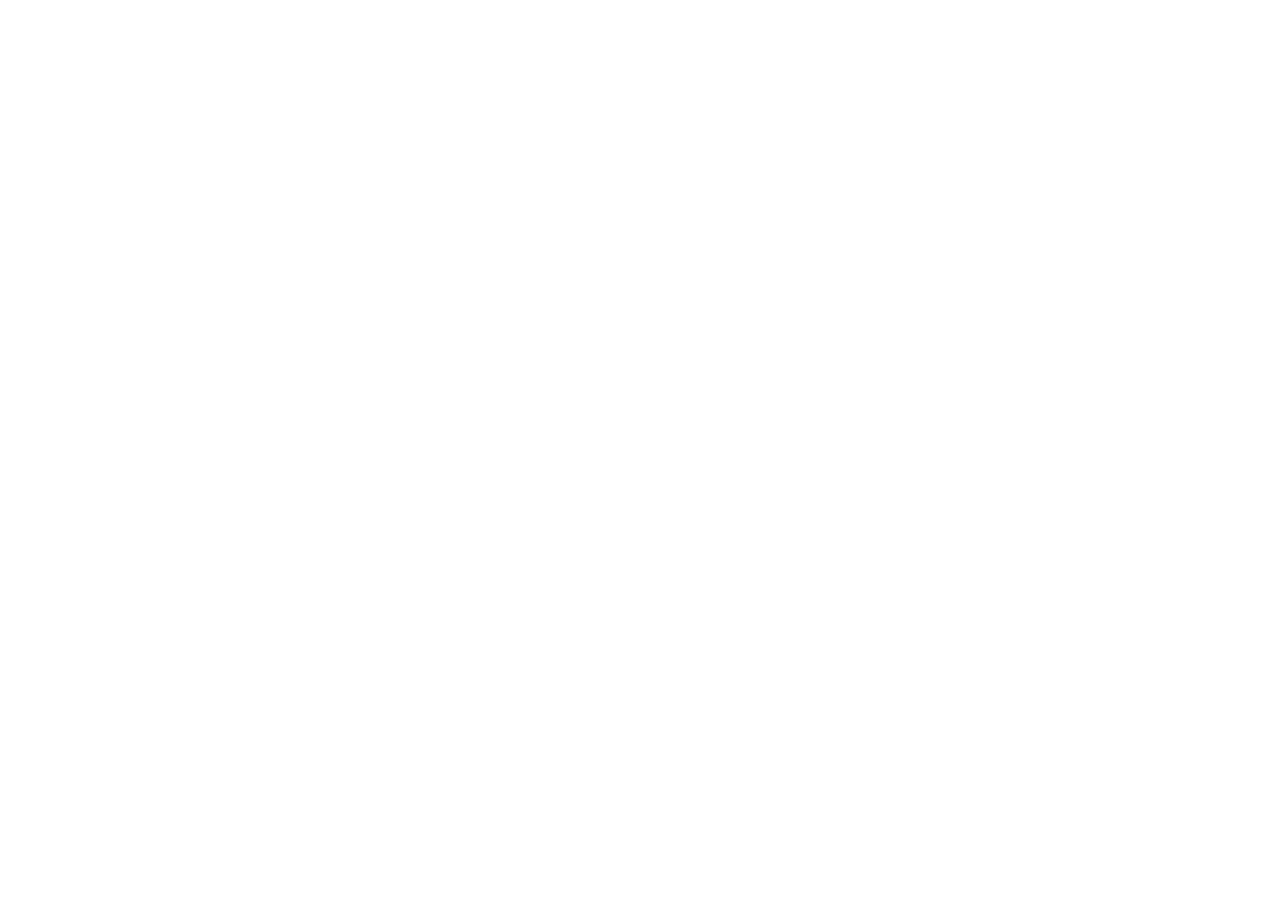
==== index.html @ c79ff620 "Initial commit" ====
<!DOCTYPE html>
<html lang="en"> <!--UPDATE-->

<head>
    <meta charset="UTF-8">
    <meta name="viewport" content="width=device-width, initial-scale=1.0">
    <meta name="description" content="-"> <!--UPDATE-->
    <meta name="keywords" content="-"> <!--UPDATE-->

    <title>Document</title> <!--UPDATE-->

    <link rel="icon" type="image/x-icon" href="./assets/img/"> <!-- UPDATE-->
    <link rel="stylesheet" href="./assets/css/style.css">
    <script src="./assets/javascript/app.js" defer></script>
</head>

<body>
    <header>

    </header>

    <main>


    </main>

    <footer>

    </footer>

</body>

</html>
---- assets/css/style.css ----
/* --- IMPORTS --- */



/* --- VARIABLES --- */
:root {

    /* COLORS */
    --primaryColor: gray;
    --secondaryColor: lightGray;
    --accentColor: lightSlateGray;
    --interactableColor: darkSlateGrey;
    --hoverButtonColor: dimGray;
    --disableButtonColor: silver;
    --backgroundColor: whiteSmoke;
    --baseTextDarkColor: black;


    /* TEXT  */
    --titleSizeMobile: 2.5rem;
    --baseTextSizeMobile: .9rem;

    /* SPACING */
    --smallSpacing: 10px;
    --standardSpacing: 16px;
    --mediumSpacing: 24px;
    --largeSpacing: 35px;
    --xLargeSpacing: 50px;

    /* DETAILS */
    --borderRadius: 3px;
    --round: 50%;
    --shadow: 3px 3px 8px gray;
}

/* --- UTILLITIES --- */
*,
*::after,
*::before {
    box-sizing: border-box;
}

.fullWidth {
    grid-column: 1/-1;
}

/* --- GENERALS --- */

body {
    margin: 0;
}

main {
    display: grid;
    grid-template-columns: var(--standardSpacing) repeat(4, 1fr) var(--standardSpacing);
}

section {
    grid-column: 2/-2;
}

article {}

a {}

i {}

/* --- TEXT --- */
h1,
h2,
h3,
h4,
h5,
h6,
p {
    grid-column: 2 / -2;
}

h1 {
    font-size: 1.8rem;
    text-transform: uppercase;
    margin: var(--mediumSpacing) 0;
    text-align: center;
    color: var(--primaryColor);
}

h2 {
    font-size: 1.5rem;
    color: var(--accentColor);
    font-style: italic;
    margin: 0px;
    color: var(--primaryColor);
}

h3 {
    font-size: 1rem;
    margin: 0px;
    color: var(--secondaryColor);
}

p {
    margin: 0 0 var(--smallSpacing) 0;
    color: var(--baseTextDarkColor);
}

/* --- BUTTONS --- */
button {
    cursor: pointer;
}

a .btn {
    background: var(--interactableColor);
    padding: var(--standardSpacing) var(--mediumSpacing);
    text-decoration: none;
    text-transform: uppercase;
}

a .btn:hover {
    background: var(--hoverButtonColor);
    transform: scale(1.1);
}
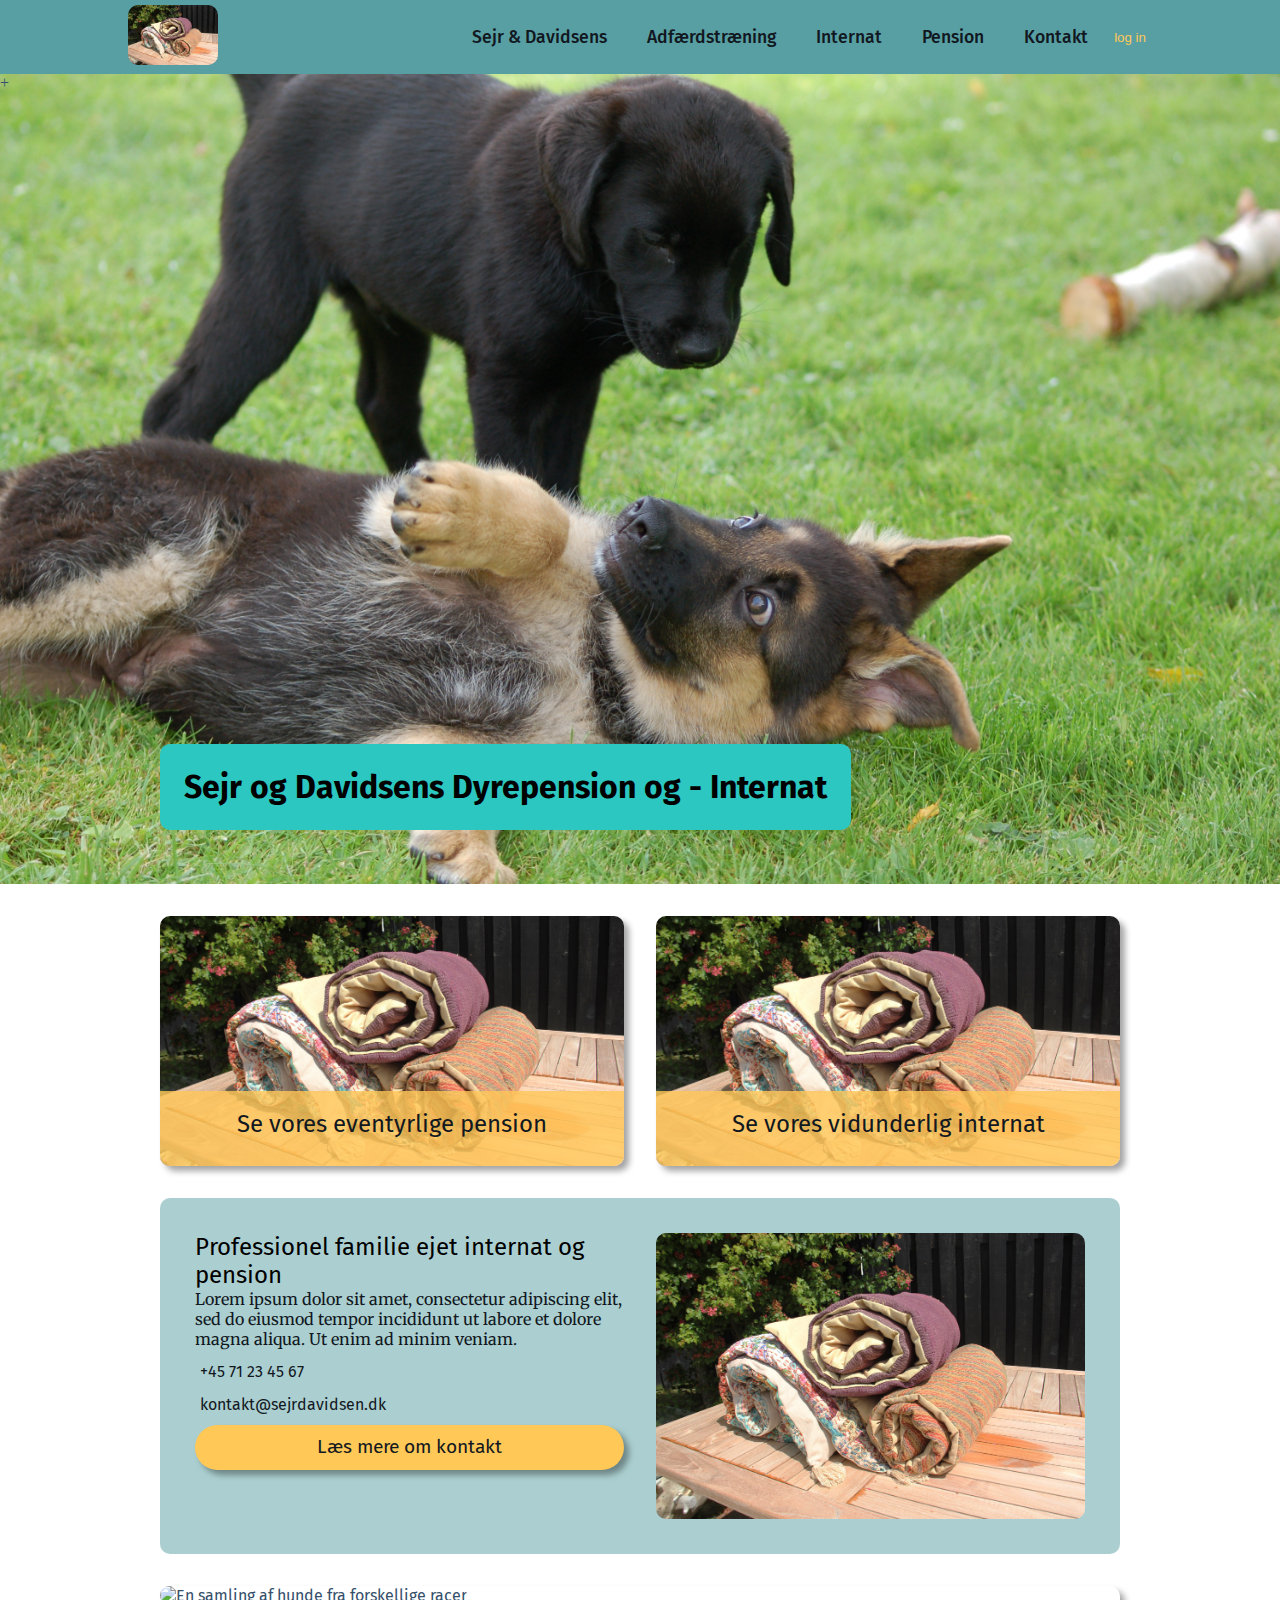
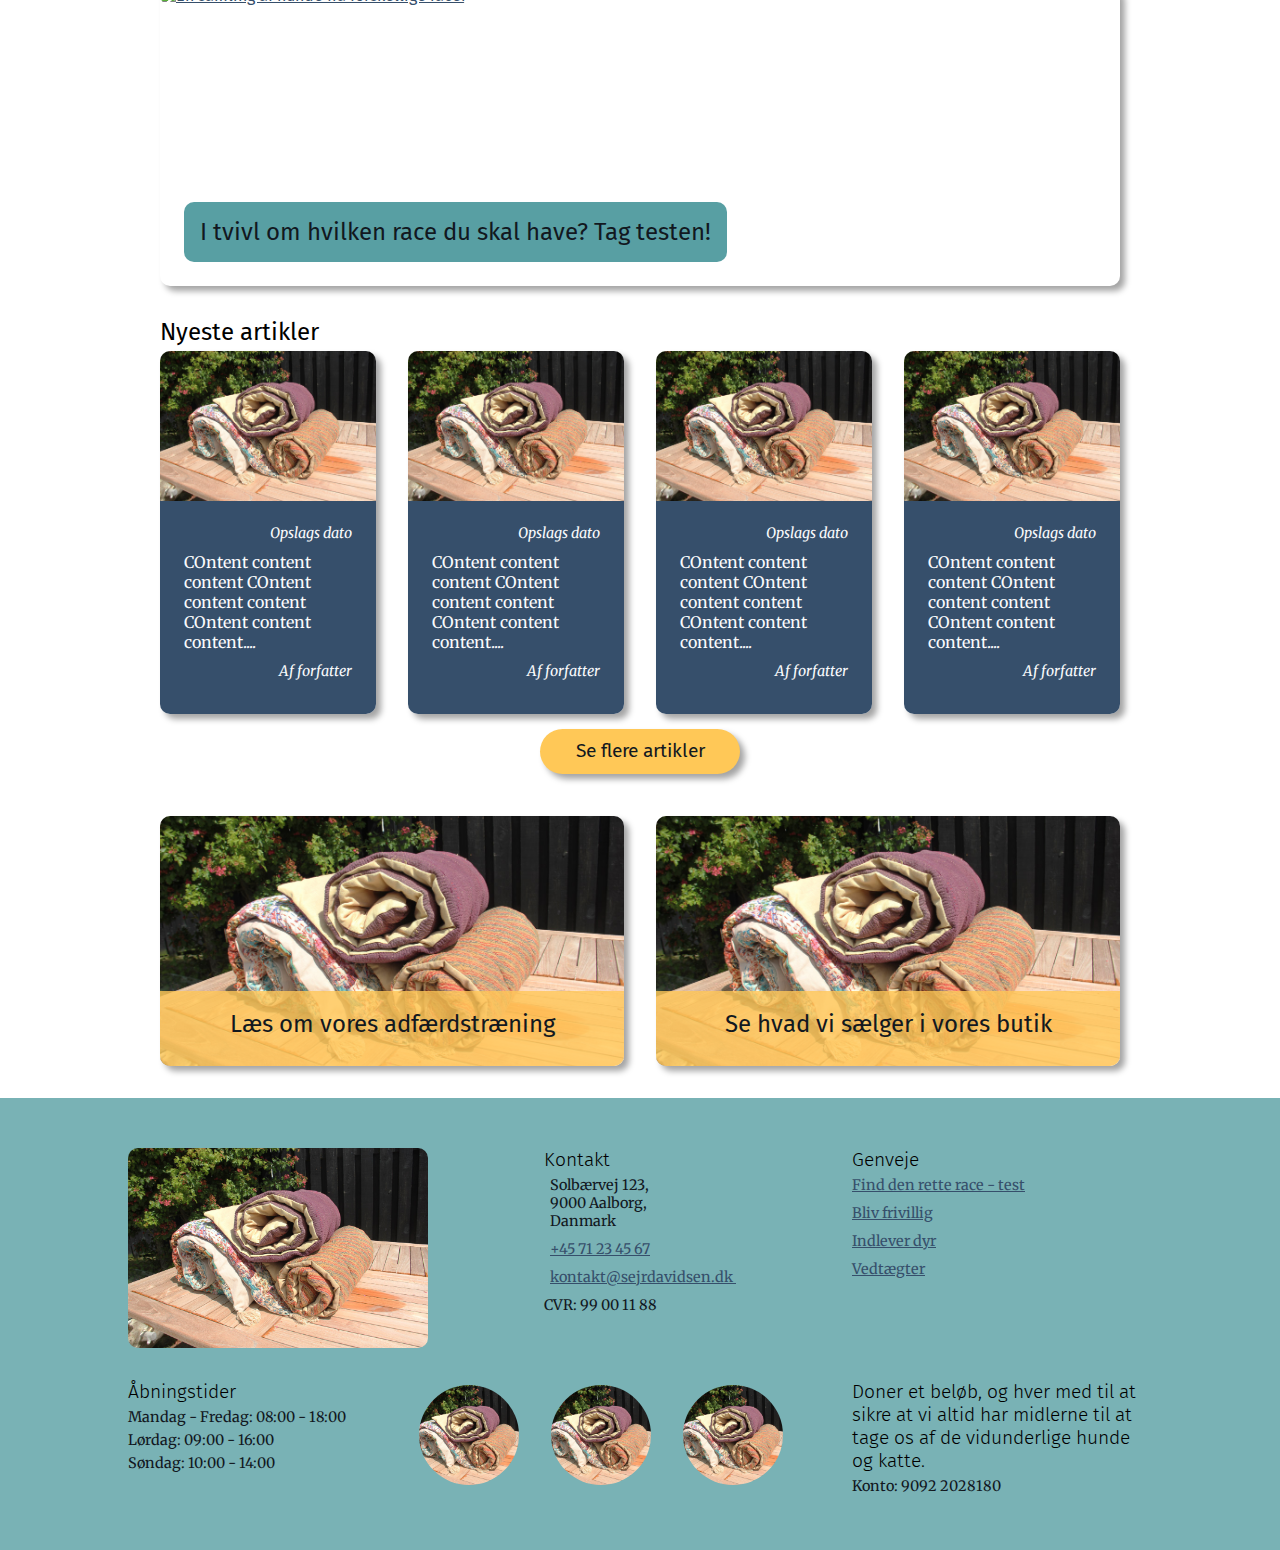
==== commit 6043ee1c: "Opsat design til index og tilpasse enkelte komponenter" ====
--- a/index.html
+++ b/index.html
@@ -11,21 +11,188 @@
 
     <link rel="icon" type="image/x-icon" href="./assets/img/"> <!-- UPDATE-->
     <link rel="stylesheet" href="./assets/css/style.css">
+    <link rel="stylesheet" href="https://cdnjs.cloudflare.com/ajax/libs/font-awesome/6.6.0/css/all.min.css"
+        integrity="sha512-Kc323vGBEqzTmouAECnVceyQqyqdsSiqLQISBL29aUW4U/M7pSPA/gEUZQqv1cwx4OnYxTxve5UMg5GT6L4JJg=="
+        crossorigin="anonymous" referrerpolicy="no-referrer" />
     <script src="./assets/javascript/app.js" defer></script>
 </head>
 
 <body>
     <header>
-
+        <a href="./index.html"><img src="./assets/img/placeholder.jpg" alt="" class="logo"></a>
+        <!-- HUSK UPDATE ALT TEKST!-->
+        <nav>
+
+            <div class="dropdown"><a href="#" class="dropdownBtn">Sejr & Davidsens <i
+                        class="fa fa-caret-down "></i></a><!-- HUSK UPDATE LINK!-->
+                <div class="dropdown-content">
+                    <a href="#">Om Os</a> <!-- HUSK UPDATE LINK!-->
+                    <a href="#">Artikler</a> <!-- HUSK UPDATE LINK!-->
+                    <a href="#">Fysisk Butik</a> <!-- HUSK UPDATE LINK!-->
+
+                </div>
+            </div>
+            <a href="#">Adfærdstræning</a>
+            <a href="#">Internat</a>
+            <a href="#">Pension</a>
+            <a href="#">Kontakt</a>
+            <button>log in</button>
+        </nav>
     </header>
 
     <main>
-
-
+        <section class="hero fullWidth">
+            <h1>Sejr og Davidsens Dyrepension og - Internat</h1>
+            <div class="scrollIndicator">+</div>
+        </section>
+        <section>
+            <a href="#" class="focusEntryPoint "><!-- HUSK UPDATE LINK!-->
+
+                <img src="./assets/img/placeholder.jpg" alt=""> <!-- HUSK UPDATE ALT TEKST!-->
+                <div>
+                    <p> Se vores eventyrlige pension</p>
+                </div>
+            </a>
+            <a href="#" class="focusEntryPoint"><!-- HUSK UPDATE LINK!-->
+
+                <img src="./assets/img/placeholder.jpg" alt=""> <!-- HUSK UPDATE ALT TEKST!-->
+                <div>
+                    <p>Se vores vidunderlig internat</p>
+                </div>
+            </a>
+        </section>
+
+        <section class="indexIntro">
+            <div class="halfWidth">
+                <h2>Professionel familie ejet internat og pension</h2>
+                <p>Lorem ipsum dolor sit amet, consectetur adipiscing elit, sed do eiusmod tempor incididunt ut labore
+                    et dolore magna aliqua. Ut enim ad minim veniam.</p>
+                <div> <i class="fa-solid fa-phone"></i><a href="tel:"> +45 71 23 45 67</a></div>
+                <div><i class="fa-solid fa-at"></i><a href="mailto:">kontakt@sejrdavidsen.dk </a></div>
+                <a href="#" class="btn">Læs mere om kontakt</a><!-- HUSK UPDATE LINK!-->
+
+            </div>
+            <img src="./assets/img/placeholder.jpg" alt="" class="halfWidth"><!-- HUSK UPDATE ALT TEKST!-->
+        </section>
+
+        <section>
+            <a href="#" class="testFEP "><!-- HUSK UPDATE LINK!-->
+
+                <img src="./assets/img/test-dogs.jpg" alt="En samling af hunde fra forskellige racer">
+                <!-- HUSK UPDATE ALT TEKST!-->
+                <div>
+                    <h2>I tvivl om hvilken race du skal have? Tag testen!</h2>
+                </div>
+            </a>
+        </section>
+
+        <section class="articles">
+            <h2>Nyeste artikler</h2>
+            <div class="articleContainer">
+                <a href="#" class="articleCard "><!-- HUSK UPDATE LINK!-->
+
+                    <img src="./assets/img/placeholder.jpg" alt=""> <!-- HUSK UPDATE ALT TEKST!-->
+                    <div>
+                        <p class="date">Opslags dato</p>
+                        <p class="content">COntent content content COntent content content COntent content content....
+                        </p>
+                        <p class="author">Af forfatter</p>
+                    </div>
+                </a>
+                <a href="#" class="articleCard "><!-- HUSK UPDATE LINK!-->
+
+                    <img src="./assets/img/placeholder.jpg" alt=""> <!-- HUSK UPDATE ALT TEKST!-->
+                    <div>
+                        <p class="date">Opslags dato</p>
+                        <p class="content">COntent content content COntent content content COntent content content....
+                        </p>
+                        <p class="author">Af forfatter</p>
+                    </div>
+                </a>
+                <a href="#" class="articleCard "><!-- HUSK UPDATE LINK!-->
+
+                    <img src="./assets/img/placeholder.jpg" alt=""> <!-- HUSK UPDATE ALT TEKST!-->
+                    <div>
+                        <p class="date">Opslags dato</p>
+                        <p class="content">COntent content content COntent content content COntent content content....
+                        </p>
+                        <p class="author">Af forfatter</p>
+                    </div>
+                </a>
+                <a href="#" class="articleCard "><!-- HUSK UPDATE LINK!-->
+
+                    <img src="./assets/img/placeholder.jpg" alt=""> <!-- HUSK UPDATE ALT TEKST!-->
+                    <div>
+                        <p class="date">Opslags dato</p>
+                        <p class="content">COntent content content COntent content content COntent content content....
+                        </p>
+                        <p class="author">Af forfatter</p>
+                    </div>
+                </a>
+            </div>
+            <a href="#" class="btn">Se flere artikler</a><!-- HUSK UPDATE LINK!-->
+
+        </section>
+        <section>
+            <a href="#" class="focusEntryPoint "><!-- HUSK UPDATE LINK!-->
+
+                <img src="./assets/img/placeholder.jpg" alt=""> <!-- HUSK UPDATE ALT TEKST!-->
+                <div>
+                    <p> Læs om vores adfærdstræning</p>
+                </div>
+            </a>
+            <a href="#" class="focusEntryPoint"><!-- HUSK UPDATE LINK!-->
+
+                <img src="./assets/img/placeholder.jpg" alt=""> <!-- HUSK UPDATE ALT TEKST!-->
+                <div>
+                    <p>Se hvad vi sælger i vores butik</p>
+                </div>
+            </a>
+        </section>
     </main>
 
     <footer>
 
+        <div class="footerTop">
+            <img src="./assets/img/placeholder.jpg" alt="" class="logo"><!-- HUSK UPDATE ALT TEKST!-->
+            <div class="contactInfo">
+                <h3>Kontakt</h3>
+                <div class="address">
+                    <i class="fa-solid fa-house"></i>
+                    <p>Solbærvej 123,<br>
+                        9000 Aalborg,<br>
+                        Danmark</p>
+                </div>
+                <div> <i class="fa-solid fa-phone"></i><a href="tel:">+45 71 23 45 67</a></div>
+                <div><i class="fa-solid fa-at"></i><a href="mailto:">kontakt@sejrdavidsen.dk </a></div>
+                <p>CVR: 99 00 11 88</p>
+            </div>
+            <div class="sitemap">
+                <h3>Genveje</h3>
+                <a href="#">Find den rette race - test</a>
+                <a href="#">Bliv frivillig</a>
+                <a href="#">Indlever dyr</a>
+                <a href="#">Vedtægter</a>
+            </div>
+        </div>
+        <div class="footerBottom">
+            <div>
+                <h3>Åbningstider</h3>
+                <p>Mandag - Fredag: 08:00 - 18:00 </p>
+                <p>Lørdag: 09:00 - 16:00 </p>
+                <p>Søndag: 10:00 - 14:00 </p>
+            </div>
+            <div class="sponsers">
+                <a href="#"><img src="./assets/img/placeholder.jpg" alt=""></a><!-- HUSK UPDATE ALT TEKST!-->
+                <a href="#"><img src="./assets/img/placeholder.jpg" alt=""></a><!-- HUSK UPDATE ALT TEKST!-->
+                <a href="#"><img src="./assets/img/placeholder.jpg" alt=""></a><!-- HUSK UPDATE ALT TEKST!-->
+            </div>
+            <div class="donate">
+                <h3>Doner et beløb, og hver med til at sikre at vi altid har midlerne til at tage os af de vidunderlige
+                    hunde og katte.</h3>
+                <p>Konto: 9092 2028180</p>
+            </div>
+        </div>
     </footer>
 
 </body>
--- a/assets/css/style.css
+++ b/assets/css/style.css
@@ -1,19 +1,23 @@
 /* --- IMPORTS --- */
-
+@import url('https://fonts.googleapis.com/css2?family=Fira+Sans:ital,wght@0,100;0,200;0,300;0,400;0,500;0,600;0,700;0,800;0,900;1,100;1,200;1,300;1,400;1,500;1,600;1,700;1,800;1,900&family=Merriweather:ital,wght@0,300;0,400;0,700;0,900;1,300;1,400;1,700;1,900&display=swap');
 
 
 /* --- VARIABLES --- */
 :root {
 
     /* COLORS */
-    --primaryColor: gray;
-    --secondaryColor: lightGray;
-    --accentColor: lightSlateGray;
-    --interactableColor: darkSlateGrey;
-    --hoverButtonColor: dimGray;
-    --disableButtonColor: silver;
-    --backgroundColor: whiteSmoke;
-    --baseTextDarkColor: black;
+    --primaryColor: #589FA3;
+    --primaryColorTranparent50: hsl(183, 30%, 49%, .5);
+    --primaryColorTranparent80: hsl(183, 30%, 49%, .8);
+    --secondaryColor: #2BC7C0;
+    --accentColor1: #364F6B;
+    --accentColor2: #FFC857;
+    --accentColor2Tranparent80: hsla(40, 100%, 67%, 0.8);
+    --hoverButtonColor: #f5be51;
+    --disableButtonColor: #a8a294;
+    --backgroundColor: #F5F5F5;
+    --baseTextDarkColor: #12181F;
+    --baseTextLightColor: #F9FAFC;
 
 
     /* TEXT  */
@@ -28,9 +32,10 @@
     --xLargeSpacing: 50px;
 
     /* DETAILS */
-    --borderRadius: 3px;
+    --borderRadius: 10px;
     --round: 50%;
-    --shadow: 3px 3px 8px gray;
+    --shadow: 5px 5px 6px rgba(0, 0, 0, 0.359);
+
 }
 
 /* --- UTILLITIES --- */
@@ -44,24 +49,55 @@
     grid-column: 1/-1;
 }
 
+.halfWidth {
+    grid-column: span 5;
+}
+
+
+
+.rotate180deg {
+    transform: rotate(180deg);
+}
+
 /* --- GENERALS --- */
 
 body {
     margin: 0;
 }
 
+
+
 main {
     display: grid;
-    grid-template-columns: var(--standardSpacing) repeat(4, 1fr) var(--standardSpacing);
+    grid-template-columns: 10% repeat(10, 1fr) 10%;
+    gap: 32px;
+    max-width: 1920px;
+    margin: auto;
 }
 
 section {
     grid-column: 2/-2;
-}
-
-article {}
-
-a {}
+    display: grid;
+    grid-template-columns: repeat(10, 1fr);
+    gap: 32px;
+}
+
+img {
+    width: 100%;
+    height: 100%;
+    object-fit: cover;
+    object-position: center;
+    border-radius: var(--borderRadius);
+}
+
+a {
+    color: var(--accentColor1);
+    font-family: "Fira Sans", sans-serif;
+}
+
+a:hover {
+    color: var(--accentColor2);
+}
 
 i {}
 
@@ -78,29 +114,215 @@
 
 h1 {
     font-size: 1.8rem;
-    text-transform: uppercase;
     margin: var(--mediumSpacing) 0;
     text-align: center;
-    color: var(--primaryColor);
+    font-family: "Fira Sans", sans-serif;
+    font-weight: 700;
 }
 
 h2 {
     font-size: 1.5rem;
-    color: var(--accentColor);
-    font-style: italic;
     margin: 0px;
-    color: var(--primaryColor);
+    font-family: "Fira Sans", sans-serif;
+    font-weight: 400;
 }
 
 h3 {
-    font-size: 1rem;
+    font-size: 1.2rem;
     margin: 0px;
-    color: var(--secondaryColor);
+    font-family: "Fira Sans", sans-serif;
+    font-weight: 300;
 }
 
 p {
     margin: 0 0 var(--smallSpacing) 0;
     color: var(--baseTextDarkColor);
+    font-family: "Merriweather", system-ui;
+
+}
+
+/*********************
+
+----- COMPONENTS  -----
+
+***********************/
+
+/* --- NAVIGATION --- */
+
+header {
+    background: var(--primaryColor);
+    display: flex;
+    justify-content: space-between;
+    align-items: center;
+    padding: 5px 10%;
+    position: sticky;
+    top: 0;
+    z-index: 1000;
+
+    .logo {
+        width: 90px;
+    }
+
+    nav {
+        display: flex;
+        /* overflow: hidden; */
+
+        a {
+            font-size: 1.1rem;
+            color: var(--baseTextDarkColor);
+            text-decoration: none;
+            font-weight: 450;
+            padding: var(--smallSpacing);
+            margin: 0 var(--smallSpacing);
+            height: 100%;
+        }
+
+        .dropdown {
+            float: left;
+            overflow: hidden;
+
+            a {
+                display: block;
+            }
+        }
+
+        .dropdown-content {
+            display: none;
+            position: absolute;
+            margin-left: var(--standardSpacing);
+            padding: var(--smallSpacing);
+            background: var(--primaryColor);
+            min-width: 160px;
+            box-shadow: var(--shadow);
+            border-radius: var(--borderRadius);
+            z-index: 1;
+        }
+
+        a:hover,
+        .dropdown:hover .dropBtn,
+        .active {
+            color: var(--accentColor2);
+        }
+
+        .dropdown:hover .dropdown-content {
+            display: block;
+        }
+
+        button {
+            background: none;
+            border: none;
+            color: var(--accentColor2);
+        }
+
+    }
+}
+
+/* --- GLOBAL NAVIGATION --- */
+.globalNav {
+    grid-column: 1/3;
+    grid-row: 1/-1;
+    background: var(--primaryColor);
+    padding-top: 50px;
+
+
+    div {
+        float: right;
+        margin: var(--mediumSpacing);
+
+        i {
+            display: none;
+        }
+
+        a {
+            text-decoration: none;
+            font-weight: 500;
+            color: var(--baseTextDarkColor);
+        }
+
+    }
+
+    div:hover i {
+        display: inline;
+    }
+
+    .decor {
+        width: 2px;
+        height: 30px;
+        color: var(--baseTextDarkColor);
+
+    }
+}
+
+/* --- FOOTER --- */
+footer {
+    background: var(--primaryColorTranparent80);
+    padding: 50px 10%;
+    margin-top: 32px;
+
+    .logo {
+        width: 300px;
+    }
+
+    p,
+    a {
+        font-family: "Merriweather", system-ui;
+        font-size: .9rem;
+        margin: 5px 0;
+    }
+
+    .footerTop {
+        display: flex;
+        justify-content: space-between;
+        margin: auto;
+        margin-bottom: 32px;
+        max-width: 1920px;
+
+        i {
+            font-size: 1.5rem;
+            color: var(--accentColor2);
+        }
+
+        .contactInfo {
+
+            div {
+                display: flex;
+                align-items: center;
+                gap: 6px;
+                /* margin-bottom: 6px; */
+            }
+        }
+
+        .sitemap {
+            display: flex;
+            flex-direction: column;
+            width: 300px;
+        }
+    }
+
+    .footerBottom {
+        display: flex;
+        justify-content: space-between;
+        max-width: 1920px;
+        margin: auto;
+
+
+        .sponsers {
+            display: flex;
+            gap: 32px;
+            justify-content: space-evenly;
+
+            img {
+                width: 100px;
+                height: 100px;
+                border-radius: var(--round);
+            }
+
+        }
+
+        .donate {
+            width: 300px;
+        }
+    }
 }
 
 /* --- BUTTONS --- */
@@ -108,14 +330,291 @@
     cursor: pointer;
 }
 
-a .btn {
-    background: var(--interactableColor);
-    padding: var(--standardSpacing) var(--mediumSpacing);
+a.btn {
+    background: var(--accentColor2);
+    padding: var(--smallSpacing) var(--mediumSpacing);
+    border-radius: 30px;
     text-decoration: none;
-    text-transform: uppercase;
-}
-
-a .btn:hover {
-    background: var(--hoverButtonColor);
-    transform: scale(1.1);
+    color: var(--baseTextDarkColor);
+    text-align: center;
+    font-size: 1.2rem;
+    font-weight: 400;
+    box-shadow: var(--shadow);
+    height: 45px;
+    display: block;
+    /* max-width: 300px; */
+    min-width: 200px;
+    margin: var(--smallSpacing) auto;
+}
+
+
+/* --- HOVER--- */
+.focusEntryPoint:hover,
+.articleCard:hover,
+a.btn:hover,
+.testFEP:hover,
+.animalCard:hover {
+    transform: scale(.99);
+    box-shadow: 3px 3px 4px rgba(0, 0, 0, 0.359);
+    transition: .5s;
+    text-decoration: none;
+}
+
+/* --- FOCUS ENTRY POINT --- */
+.focusEntryPoint {
+    height: 250px;
+    display: flex;
+    grid-column: span 5;
+    border-radius: var(--borderRadius);
+    position: relative;
+    box-shadow: var(--shadow);
+
+    div {
+        background: var(--accentColor2Tranparent80);
+        position: absolute;
+        bottom: 0;
+        width: 100%;
+        height: 30%;
+        border-radius: 0 0 var(--borderRadius) var(--borderRadius);
+        display: flex;
+        justify-content: center;
+        align-items: center;
+    }
+
+    p {
+        font-family: "Fira Sans", sans-serif;
+        font-size: 1.5rem;
+    }
+
+}
+
+
+/* --- ARTIKEL CARD --- */
+.articleCard {
+    border-radius: var(--borderRadius);
+    box-shadow: var(--shadow);
+
+    img {
+        border-radius: var(--borderRadius) var(--borderRadius)0 0;
+        height: 150px;
+    }
+
+    div {
+        background: var(--accentColor1);
+        border-radius: 0 0 var(--borderRadius) var(--borderRadius);
+        padding: var(--mediumSpacing);
+        margin-top: -5px;
+    }
+
+    p {
+        color: var(--baseTextLightColor);
+    }
+
+    .date,
+    .author {
+        font-size: .9rem;
+        font-style: italic;
+        text-align: right;
+    }
+
+
+}
+
+/* --- ANSAT CARD --- */
+.employeCard {
+    grid-column: span 3;
+
+    img {
+        height: 250px;
+    }
+
+    .name {
+        font-weight: 700;
+        margin-bottom: 0;
+    }
+}
+
+/* --- TEST FEP CARD --- */
+
+.testFEP {
+    grid-column: 1/-1;
+    height: 300px;
+    position: relative;
+    box-shadow: var(--shadow);
+    border-radius: var(--borderRadius);
+
+
+
+    div {
+        position: absolute;
+        bottom: var(--mediumSpacing);
+        left: var(--mediumSpacing);
+        background: var(--primaryColor);
+        padding: var(--standardSpacing);
+        border-radius: var(--borderRadius);
+
+    }
+
+    h2 {
+        color: var(--baseTextDarkColor);
+    }
+}
+
+/* --- ANIMAL CARD --- */
+.animalCard {
+    grid-column: span 1;
+    border-radius: var(--borderRadius);
+    box-shadow: var(--shadow);
+
+    img {
+        border-radius: var(--borderRadius) var(--borderRadius)0 0;
+        height: 150px;
+    }
+
+    div {
+        background: var(--accentColor1);
+        border-radius: 0 0 var(--borderRadius) var(--borderRadius);
+        padding: var(--mediumSpacing);
+        margin-top: -5px;
+    }
+
+    p,
+    h3 {
+        color: var(--baseTextLightColor);
+    }
+
+    p {
+        font-weight: 700;
+        margin: 0;
+    }
+
+    span {
+        font-weight: 400;
+    }
+}
+
+/* --- ANIMAL ATTRIBUT --- */
+.animalAttributContainer {
+
+    grid-column: span 3;
+    text-align: center;
+
+    .animalAttribut {
+        background: var(--primaryColor);
+        border-radius: var(--borderRadius);
+        display: flex;
+        flex-direction: column;
+        justify-content: center;
+        align-items: center;
+        padding: var(--standardSpacing);
+
+        i {
+            font-size: 35px;
+            margin: 5px;
+            color: var(--disableButtonColor);
+        }
+
+        .selected {
+            color: var(--secondaryColor);
+        }
+
+        p {
+            font-weight: 700;
+        }
+    }
+}
+
+/* --- CALLOUT TEXT BOX --- */
+.calloutTextbox {
+    grid-column: span 3;
+    background: var(--primaryColor);
+    border-radius: var(--borderRadius);
+    padding-bottom: var(--mediumSpacing);
+
+    div {
+        border-radius: var(--borderRadius) var(--borderRadius) 0 0;
+        background: rgba(255, 255, 255, 0.4);
+        padding: var(--standardSpacing);
+        text-align: center;
+    }
+
+    i {
+        font-size: 100px;
+    }
+
+    h3 {
+        margin: var(--standardSpacing);
+        text-align: center;
+    }
+
+    p {
+        margin: 0 var(--mediumSpacing);
+
+    }
+}
+
+/*********************
+
+----- PAGES -----
+
+***********************/
+
+/* --- INDEX --- */
+.hero {
+    background-image: url("../img/hero.jpg");
+    background-position: center;
+    background-repeat: no-repeat;
+    background-size: cover;
+    height: 90vh;
+    max-height: 1080px;
+    position: relative;
+    display: grid;
+    grid-template-columns: 10% 1fr 10%;
+
+    h1 {
+        background: var(--secondaryColor);
+        font-size: 2rem;
+        padding: var(--mediumSpacing);
+
+        border-radius: var(--borderRadius);
+        position: absolute;
+        bottom: 30px;
+    }
+
+    .scrollIndicator {
+        color: var(--accentColor1);
+    }
+}
+
+.indexIntro {
+    background: var(--primaryColorTranparent50);
+    border-radius: var(--borderRadius);
+    padding: var(--largeSpacing);
+
+    div {
+        margin-bottom: var(--smallSpacing);
+    }
+
+    i {
+        color: var(--accentColor2);
+        font-size: 20px;
+        margin-right: 5px;
+    }
+
+    a {
+        text-decoration: none;
+        color: var(--baseTextDarkColor);
+    }
+}
+
+.articles {
+    display: flex;
+    flex-direction: column;
+    gap: 5px;
+
+    .articleContainer {
+        display: grid;
+        grid-template-columns: repeat(4, 1fr);
+        gap: 32px
+    }
 }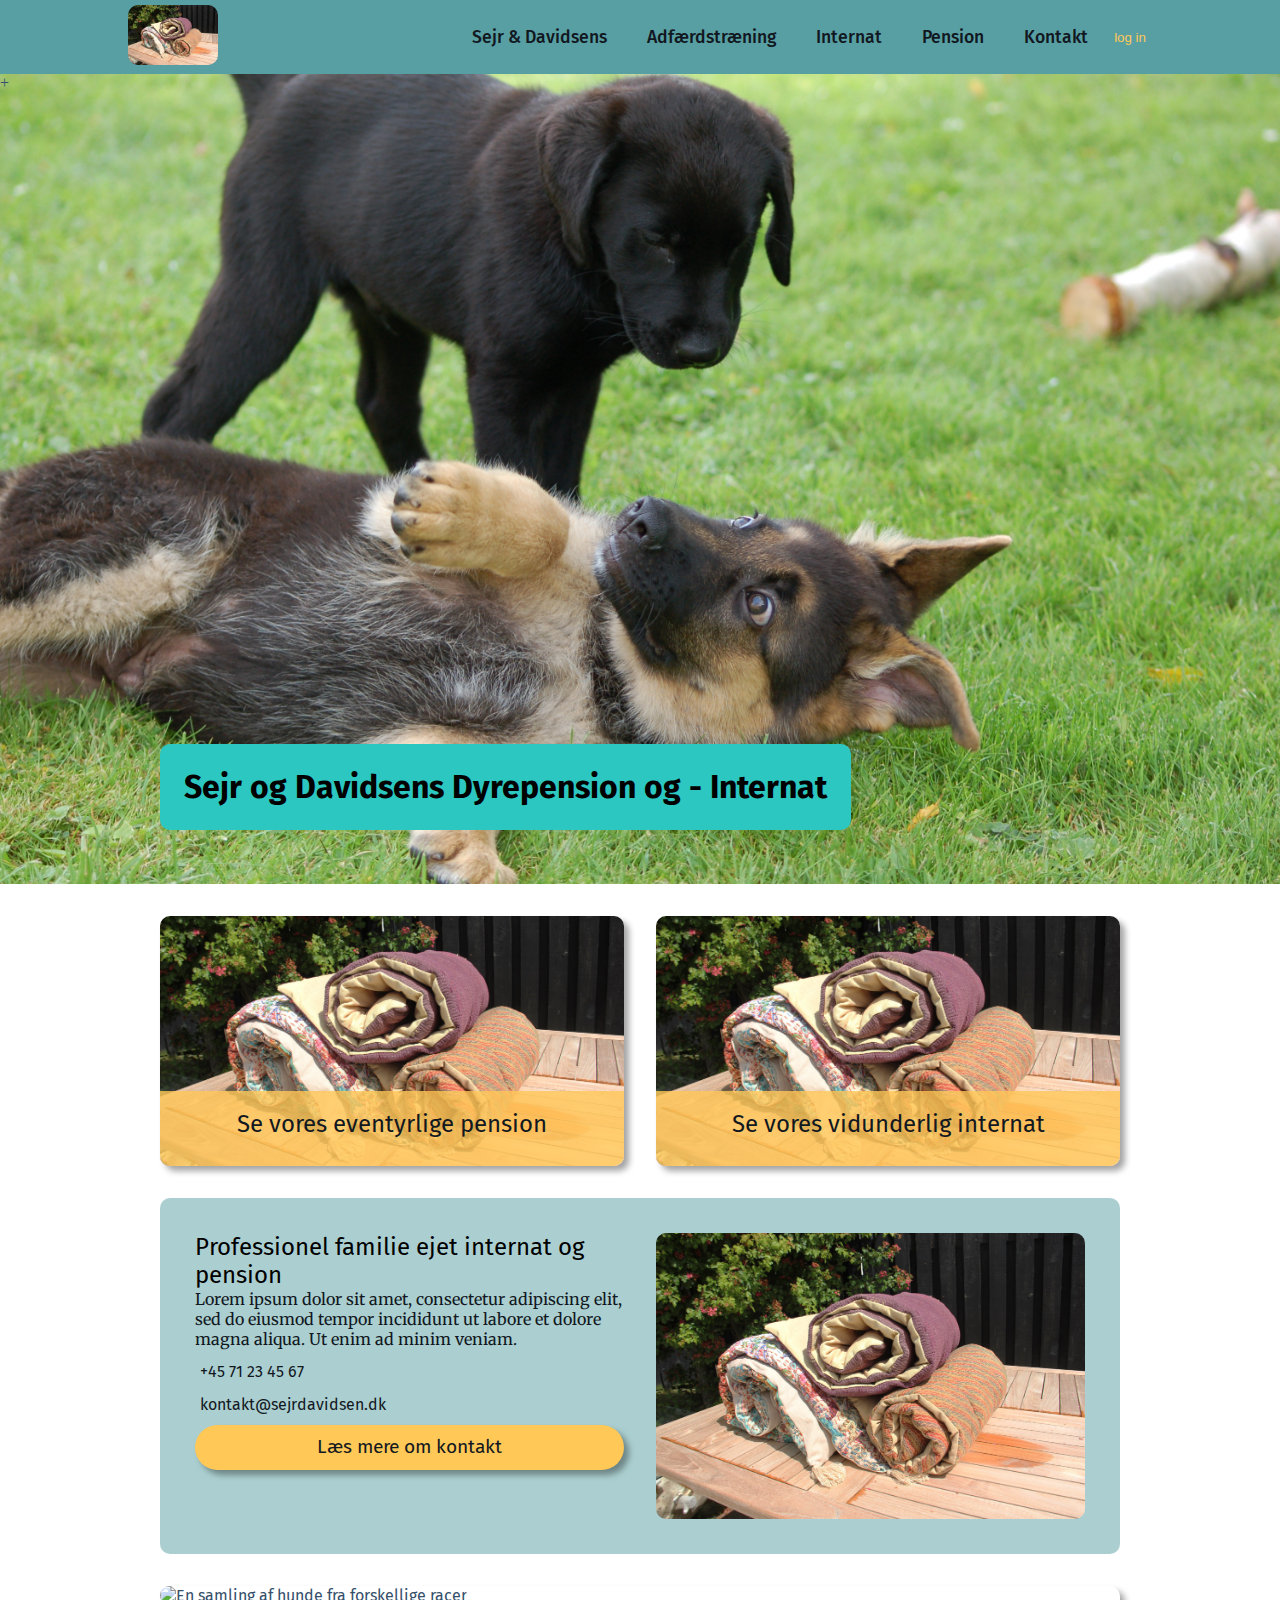
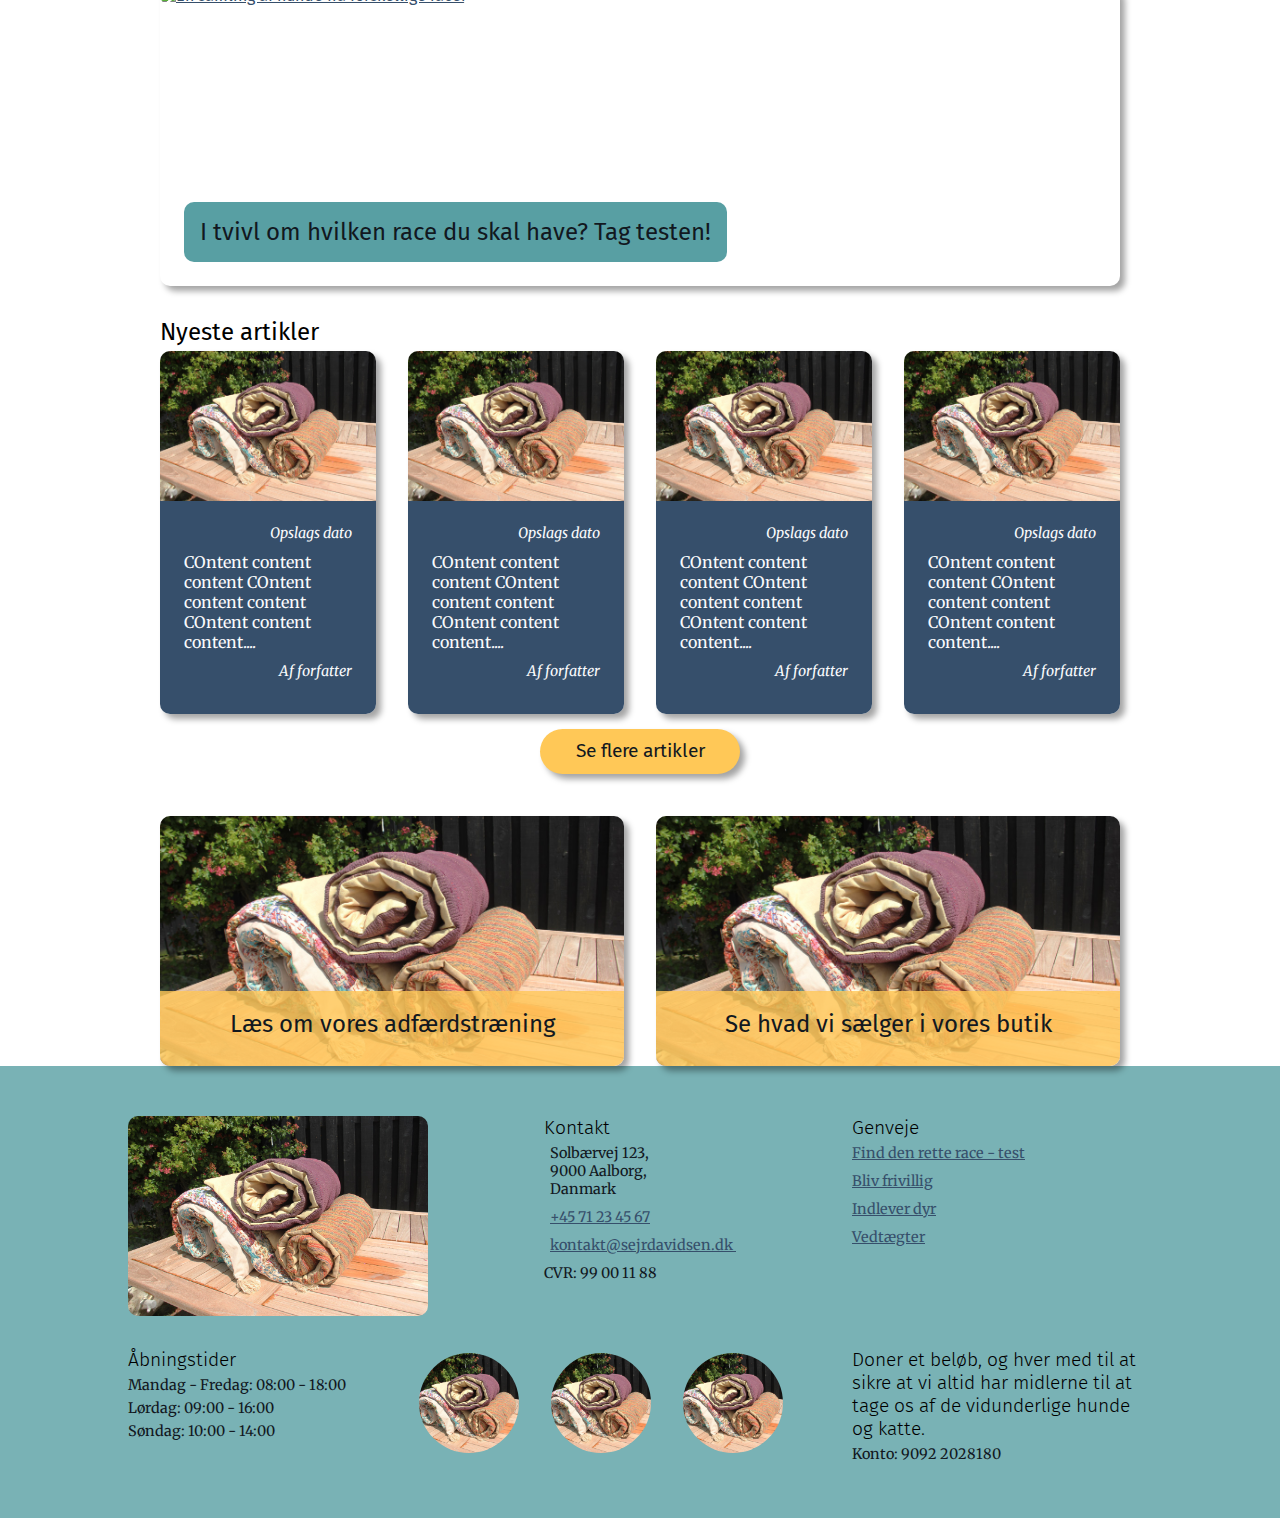
==== commit ba790aef: "Opsat design for individuelle dyr og tilpasset css" ====
--- a/index.html
+++ b/index.html
@@ -40,7 +40,7 @@
         </nav>
     </header>
 
-    <main>
+    <main class="zeroMarginTopBottom">
         <section class="hero fullWidth">
             <h1>Sejr og Davidsens Dyrepension og - Internat</h1>
             <div class="scrollIndicator">+</div>
--- a/assets/css/style.css
+++ b/assets/css/style.css
@@ -54,25 +54,26 @@
 }
 
 
-
 .rotate180deg {
     transform: rotate(180deg);
 }
 
+.zeroMarginTopBottom {
+    margin: 0 auto;
+}
+
 /* --- GENERALS --- */
 
 body {
     margin: 0;
 }
-
-
 
 main {
     display: grid;
     grid-template-columns: 10% repeat(10, 1fr) 10%;
     gap: 32px;
     max-width: 1920px;
-    margin: auto;
+    margin: 32px auto;
 }
 
 section {
@@ -80,6 +81,7 @@
     display: grid;
     grid-template-columns: repeat(10, 1fr);
     gap: 32px;
+    position: relative;
 }
 
 img {
@@ -99,7 +101,6 @@
     color: var(--accentColor2);
 }
 
-i {}
 
 /* --- TEXT --- */
 h1,
@@ -139,6 +140,11 @@
     color: var(--baseTextDarkColor);
     font-family: "Merriweather", system-ui;
 
+}
+
+li {
+    color: var(--baseTextDarkColor);
+    font-family: "Merriweather", system-ui;
 }
 
 /*********************
@@ -257,7 +263,6 @@
 footer {
     background: var(--primaryColorTranparent80);
     padding: 50px 10%;
-    margin-top: 32px;
 
     .logo {
         width: 300px;
@@ -496,7 +501,7 @@
 /* --- ANIMAL ATTRIBUT --- */
 .animalAttributContainer {
 
-    grid-column: span 3;
+    width: calc(100% / 2 - 16px);
     text-align: center;
 
     .animalAttribut {
@@ -571,6 +576,7 @@
     display: grid;
     grid-template-columns: 10% 1fr 10%;
 
+
     h1 {
         background: var(--secondaryColor);
         font-size: 2rem;
@@ -617,4 +623,52 @@
         grid-template-columns: repeat(4, 1fr);
         gap: 32px
     }
+}
+
+/* --- INDIVIDUAL ANIMALPAGE --- */
+.basicInfo {
+
+    display: flex;
+    flex-direction: column;
+    justify-content: flex-end;
+
+
+
+    h1 {
+        text-align: left;
+    }
+
+    div {
+        display: flex;
+        gap: 5px;
+    }
+
+    p:first-child {
+        font-weight: 700;
+    }
+}
+
+img.basicInfo {
+    height: 500px;
+}
+
+.attributes {
+    display: flex;
+    justify-content: space-between;
+    row-gap: var(--standardSpacing);
+    flex-wrap: wrap;
+}
+
+.animalImages {
+    display: flex;
+    justify-content: center;
+    flex-wrap: wrap;
+    gap: 32px;
+    height: fit-content;
+
+
+    img {
+        width: calc(100% / 3 - 32px);
+        display: block;
+    }
 }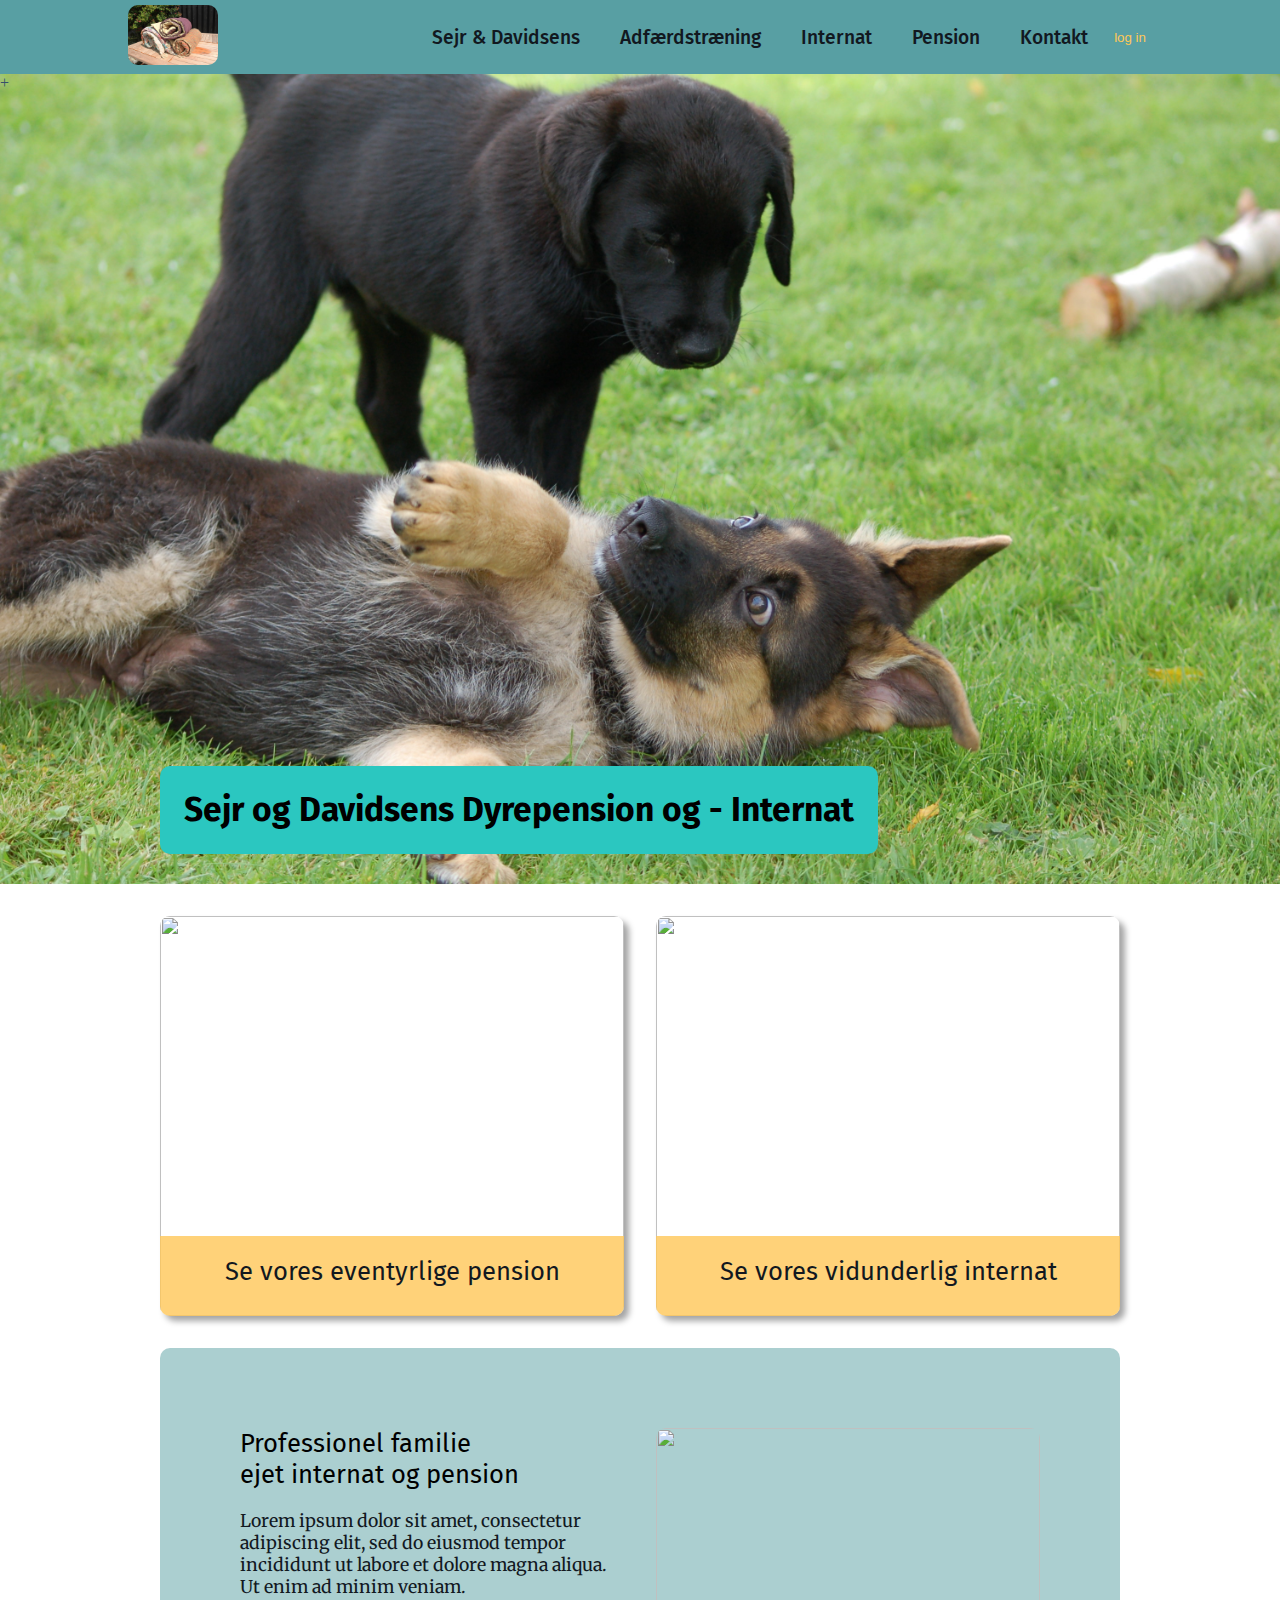
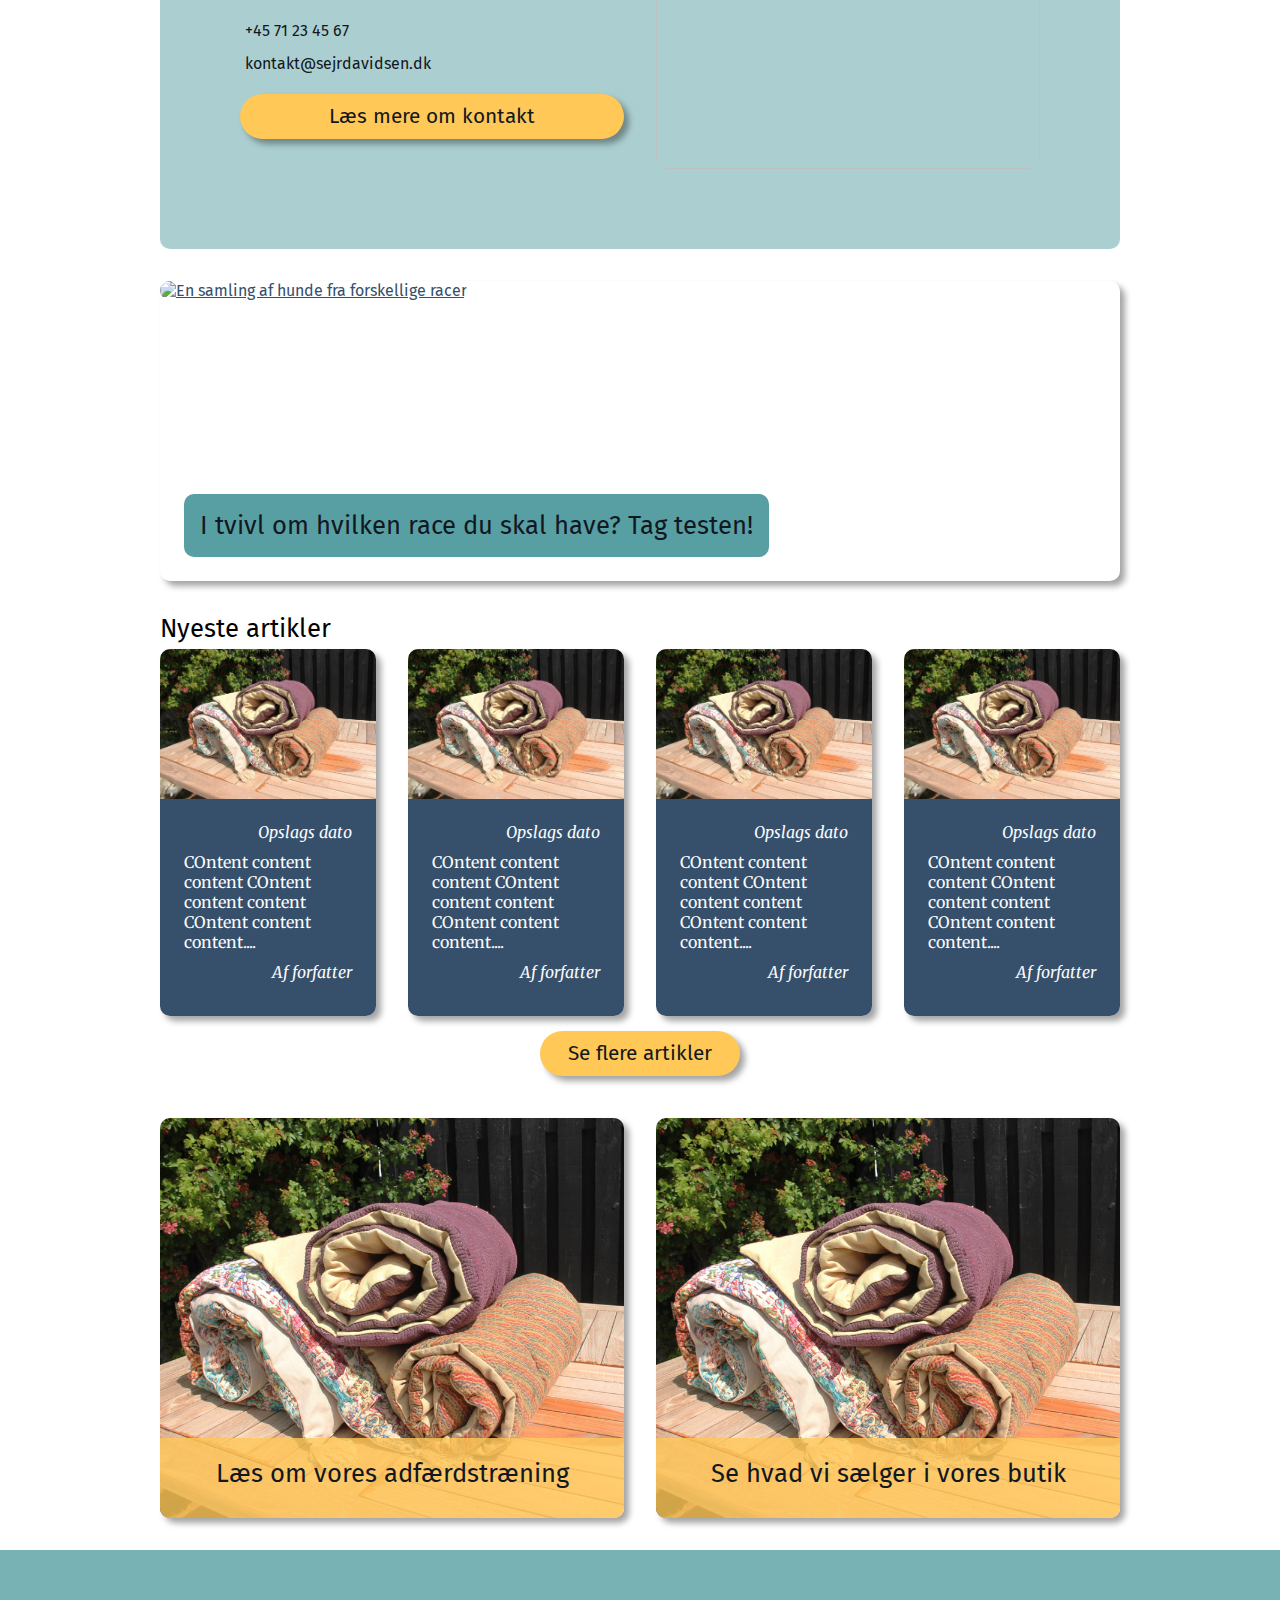
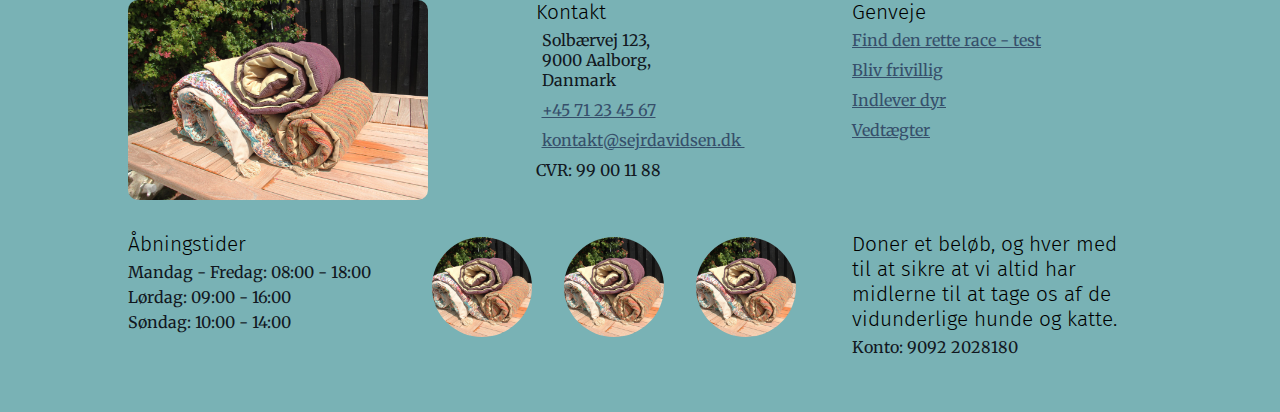
==== commit 139560dd: "Opsat design for om os-siden + nogle billeder" ====
--- a/index.html
+++ b/index.html
@@ -26,7 +26,7 @@
             <div class="dropdown"><a href="#" class="dropdownBtn">Sejr & Davidsens <i
                         class="fa fa-caret-down "></i></a><!-- HUSK UPDATE LINK!-->
                 <div class="dropdown-content">
-                    <a href="#">Om Os</a> <!-- HUSK UPDATE LINK!-->
+                    <a href="om-os.html">Om Os</a> <!-- HUSK UPDATE LINK!-->
                     <a href="#">Artikler</a> <!-- HUSK UPDATE LINK!-->
                     <a href="#">Fysisk Butik</a> <!-- HUSK UPDATE LINK!-->
 
@@ -48,14 +48,14 @@
         <section>
             <a href="#" class="focusEntryPoint "><!-- HUSK UPDATE LINK!-->
 
-                <img src="./assets/img/placeholder.jpg" alt=""> <!-- HUSK UPDATE ALT TEKST!-->
+                <img src="./assets/img/pension.jpg" alt=""> <!-- HUSK UPDATE ALT TEKST!-->
                 <div>
                     <p> Se vores eventyrlige pension</p>
                 </div>
             </a>
             <a href="#" class="focusEntryPoint"><!-- HUSK UPDATE LINK!-->
 
-                <img src="./assets/img/placeholder.jpg" alt=""> <!-- HUSK UPDATE ALT TEKST!-->
+                <img src="./assets/img/internat-hunde.jpg" alt=""> <!-- HUSK UPDATE ALT TEKST!-->
                 <div>
                     <p>Se vores vidunderlig internat</p>
                 </div>
@@ -72,13 +72,13 @@
                 <a href="#" class="btn">Læs mere om kontakt</a><!-- HUSK UPDATE LINK!-->
 
             </div>
-            <img src="./assets/img/placeholder.jpg" alt="" class="halfWidth"><!-- HUSK UPDATE ALT TEKST!-->
+            <img src="./assets/img/kontakt-bygning.JPG" alt="" class="halfWidth"><!-- HUSK UPDATE ALT TEKST!-->
         </section>
 
         <section>
             <a href="#" class="testFEP "><!-- HUSK UPDATE LINK!-->
 
-                <img src="./assets/img/test-dogs.jpg" alt="En samling af hunde fra forskellige racer">
+                <img src="./assets/img/test-hunde.jpg" alt="En samling af hunde fra forskellige racer">
                 <!-- HUSK UPDATE ALT TEKST!-->
                 <div>
                     <h2>I tvivl om hvilken race du skal have? Tag testen!</h2>
--- a/assets/css/style.css
+++ b/assets/css/style.css
@@ -62,10 +62,21 @@
     margin: 0 auto;
 }
 
+.MarginBottom32px {
+    margin-bottom: 32px;
+}
+
+
 /* --- GENERALS --- */
+
+
+html {
+    scroll-behavior: smooth;
+}
 
 body {
     margin: 0;
+
 }
 
 main {
@@ -114,32 +125,37 @@
 }
 
 h1 {
-    font-size: 1.8rem;
-    margin: var(--mediumSpacing) 0;
+    font-size: 1.9rem;
+    margin: var(--mediumSpacing) 0 0 0;
     text-align: center;
     font-family: "Fira Sans", sans-serif;
     font-weight: 700;
+    text-wrap: balance;
 }
 
 h2 {
-    font-size: 1.5rem;
+    font-size: 1.6rem;
     margin: 0px;
     font-family: "Fira Sans", sans-serif;
     font-weight: 400;
+    text-wrap: balance;
+
 }
 
 h3 {
-    font-size: 1.2rem;
+    font-size: 1.3rem;
     margin: 0px;
     font-family: "Fira Sans", sans-serif;
     font-weight: 300;
+    text-wrap: balance;
+
 }
 
 p {
     margin: 0 0 var(--smallSpacing) 0;
     color: var(--baseTextDarkColor);
     font-family: "Merriweather", system-ui;
-
+    font-size: 1.1rem;
 }
 
 li {
@@ -174,7 +190,7 @@
         /* overflow: hidden; */
 
         a {
-            font-size: 1.1rem;
+            font-size: 1.2rem;
             color: var(--baseTextDarkColor);
             text-decoration: none;
             font-weight: 450;
@@ -226,29 +242,38 @@
 /* --- GLOBAL NAVIGATION --- */
 .globalNav {
     grid-column: 1/3;
-    grid-row: 1/-1;
+    /* grid-row: 1/-1; */
+    height: 100vh;
     background: var(--primaryColor);
     padding-top: 50px;
-
+    display: flex;
+    flex-direction: column;
+    align-items: end;
+    position: sticky;
+    top: 50px;
 
     div {
-        float: right;
+
+
         margin: var(--mediumSpacing);
 
         i {
             display: none;
+            color: var(--accentColor2);
         }
 
         a {
             text-decoration: none;
             font-weight: 500;
             color: var(--baseTextDarkColor);
+            font-size: 1.1rem;
         }
 
     }
 
     div:hover i {
         display: inline;
+        font-size: 1.2rem;
     }
 
     .decor {
@@ -259,10 +284,22 @@
     }
 }
 
+.onePageContentContainer {
+    display: grid;
+    grid-template-columns: repeat(9, 1fr);
+    gap: 32px;
+    grid-column: 3/-2;
+}
+
+.onePageContent {
+    grid-column: span 5;
+}
+
 /* --- FOOTER --- */
 footer {
     background: var(--primaryColorTranparent80);
     padding: 50px 10%;
+    margin-top: 32px;
 
     .logo {
         width: 300px;
@@ -271,7 +308,7 @@
     p,
     a {
         font-family: "Merriweather", system-ui;
-        font-size: .9rem;
+        font-size: 1rem;
         margin: 5px 0;
     }
 
@@ -283,7 +320,7 @@
         max-width: 1920px;
 
         i {
-            font-size: 1.5rem;
+            font-size: 1.6rem;
             color: var(--accentColor2);
         }
 
@@ -342,7 +379,7 @@
     text-decoration: none;
     color: var(--baseTextDarkColor);
     text-align: center;
-    font-size: 1.2rem;
+    font-size: 1.3rem;
     font-weight: 400;
     box-shadow: var(--shadow);
     height: 45px;
@@ -367,7 +404,7 @@
 
 /* --- FOCUS ENTRY POINT --- */
 .focusEntryPoint {
-    height: 250px;
+    height: 400px;
     display: flex;
     grid-column: span 5;
     border-radius: var(--borderRadius);
@@ -379,7 +416,7 @@
         position: absolute;
         bottom: 0;
         width: 100%;
-        height: 30%;
+        height: 20%;
         border-radius: 0 0 var(--borderRadius) var(--borderRadius);
         display: flex;
         justify-content: center;
@@ -388,7 +425,7 @@
 
     p {
         font-family: "Fira Sans", sans-serif;
-        font-size: 1.5rem;
+        font-size: 1.6rem;
     }
 
 }
@@ -415,9 +452,13 @@
         color: var(--baseTextLightColor);
     }
 
+    .content {
+        font-size: 1rem;
+    }
+
     .date,
     .author {
-        font-size: .9rem;
+        font-size: 1rem;
         font-style: italic;
         text-align: right;
     }
@@ -427,8 +468,6 @@
 
 /* --- ANSAT CARD --- */
 .employeCard {
-    grid-column: span 3;
-
     img {
         height: 250px;
     }
@@ -579,7 +618,7 @@
 
     h1 {
         background: var(--secondaryColor);
-        font-size: 2rem;
+        font-size: 2.1rem;
         padding: var(--mediumSpacing);
 
         border-radius: var(--borderRadius);
@@ -595,7 +634,7 @@
 .indexIntro {
     background: var(--primaryColorTranparent50);
     border-radius: var(--borderRadius);
-    padding: var(--largeSpacing);
+    padding: 80px;
 
     div {
         margin-bottom: var(--smallSpacing);
@@ -610,6 +649,11 @@
     a {
         text-decoration: none;
         color: var(--baseTextDarkColor);
+    }
+
+    p,
+    a {
+        margin: 20px 0;
     }
 }
 
@@ -671,4 +715,71 @@
         width: calc(100% / 3 - 32px);
         display: block;
     }
+}
+
+/* --- ABOUT US --- */
+.omOs {
+
+    #ansatte,
+    #ejerne {
+        display: grid;
+        grid-template-columns: repeat(3, 1fr);
+    }
+
+    #historie img {
+        height: 200px;
+    }
+
+    p {
+        grid-column: unset;
+    }
+
+    .imgContainer {
+        position: relative;
+    }
+
+    .ejerHoverLeft,
+    .ejerHoverRight {
+        position: absolute;
+        top: 0;
+        width: 50%;
+        height: 100%;
+    }
+
+    .ejerHoverRight {
+        left: 50%;
+    }
+
+    #faciliteter {
+
+        .container {
+            background: var(--primaryColorTranparent50);
+            border-radius: var(--borderRadius);
+            padding: 80px;
+            display: grid;
+            grid-column: 1/-1;
+            grid-template-columns: 1fr 1fr;
+        }
+
+
+
+        .navigation {
+            grid-column: 1/-1;
+            margin: auto;
+            margin-top: var(--mediumSpacing);
+        }
+
+        button {
+            background: none;
+            border: none;
+            font-size: 1.5rem;
+        }
+
+        button:hover {
+            color: var(--accentColor2);
+        }
+    }
+
+
+
 }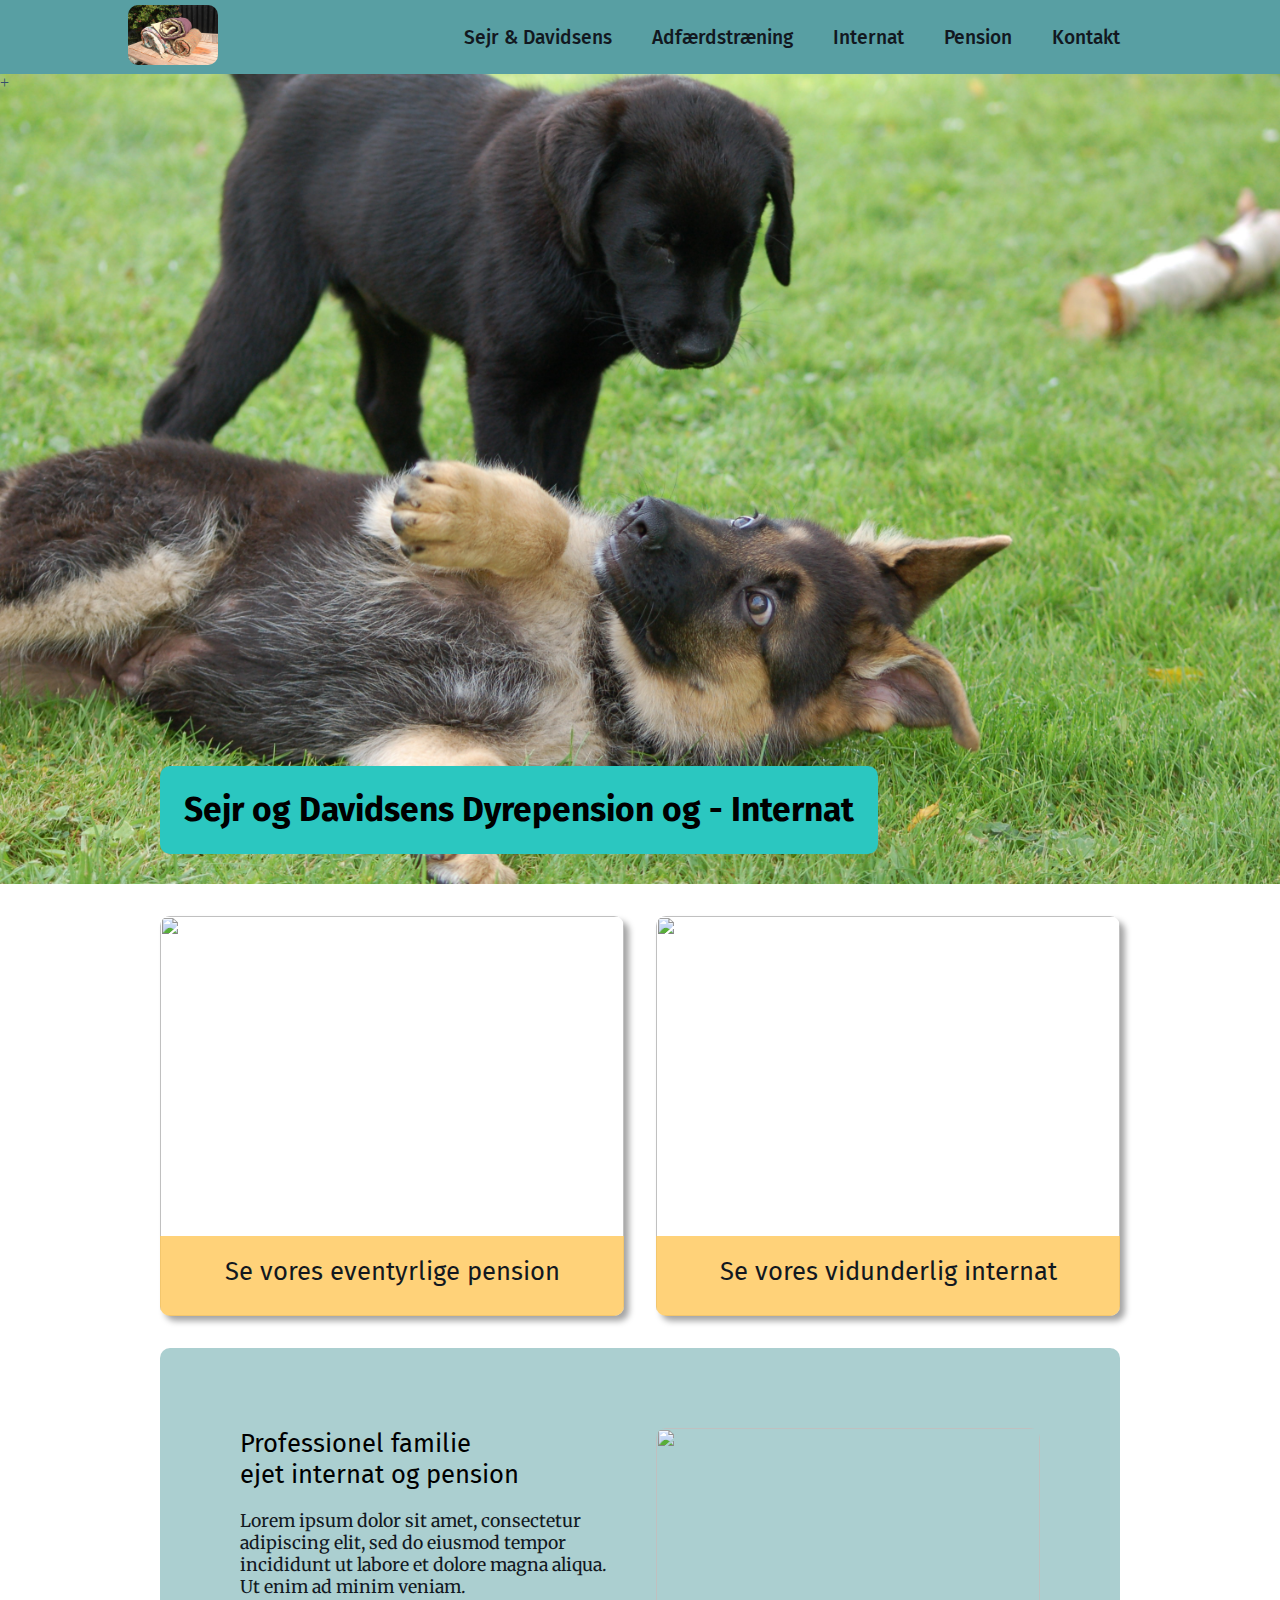
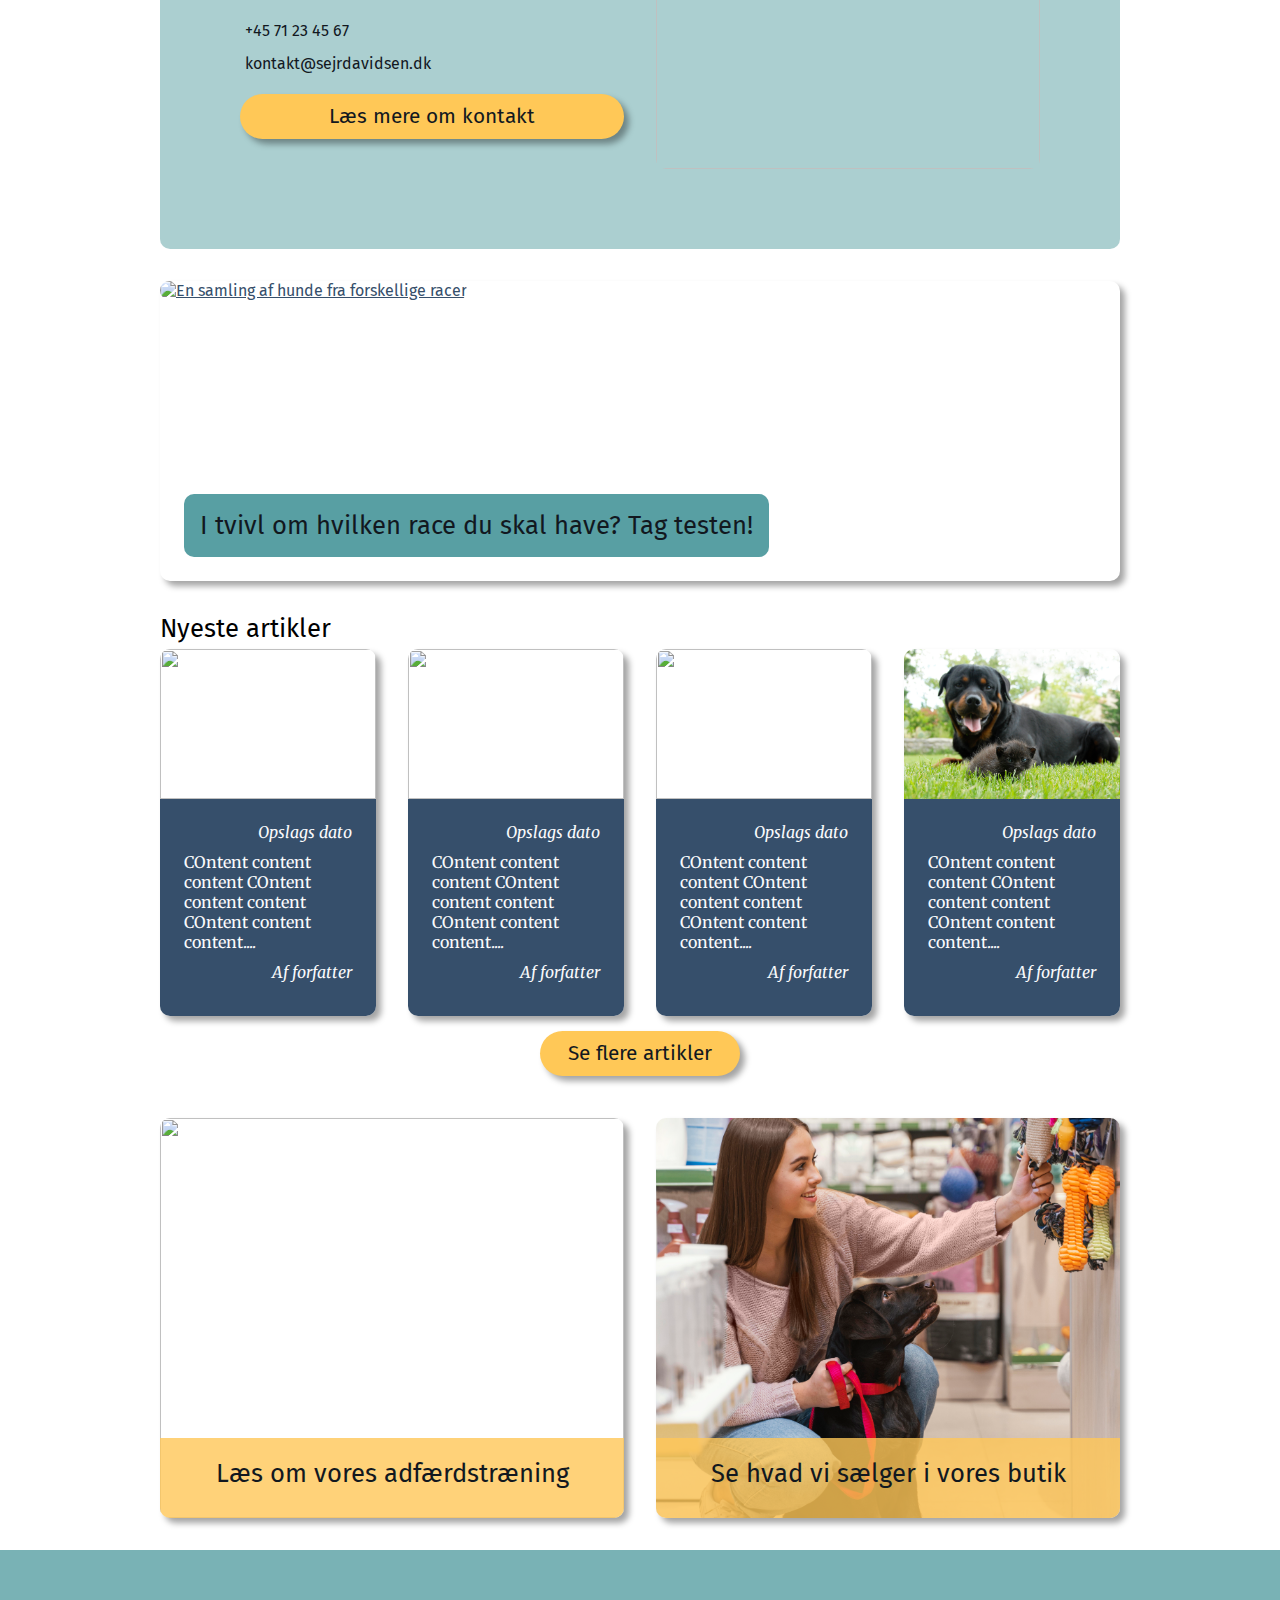
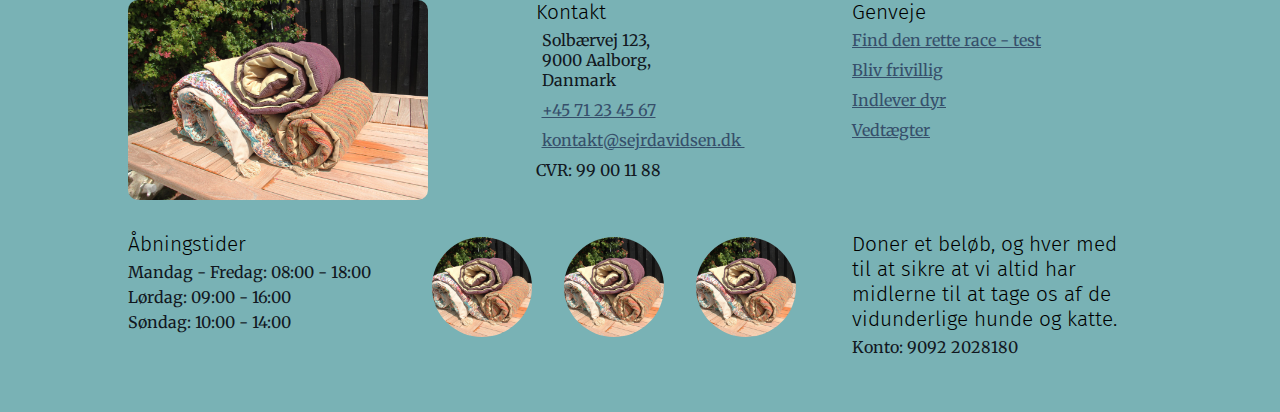
==== commit 5e1cfb52: "bugfix" ====
--- a/index.html
+++ b/index.html
@@ -33,10 +33,10 @@
                 </div>
             </div>
             <a href="#">Adfærdstræning</a>
-            <a href="#">Internat</a>
+            <a href="internat.html">Internat</a>
             <a href="#">Pension</a>
             <a href="#">Kontakt</a>
-            <button>log in</button>
+            <button><i class="fa-solid fa-user"></i></button>
         </nav>
     </header>
 
@@ -91,37 +91,37 @@
             <div class="articleContainer">
                 <a href="#" class="articleCard "><!-- HUSK UPDATE LINK!-->
 
-                    <img src="./assets/img/placeholder.jpg" alt=""> <!-- HUSK UPDATE ALT TEKST!-->
-                    <div>
-                        <p class="date">Opslags dato</p>
-                        <p class="content">COntent content content COntent content content COntent content content....
-                        </p>
-                        <p class="author">Af forfatter</p>
-                    </div>
-                </a>
-                <a href="#" class="articleCard "><!-- HUSK UPDATE LINK!-->
-
-                    <img src="./assets/img/placeholder.jpg" alt=""> <!-- HUSK UPDATE ALT TEKST!-->
-                    <div>
-                        <p class="date">Opslags dato</p>
-                        <p class="content">COntent content content COntent content content COntent content content....
-                        </p>
-                        <p class="author">Af forfatter</p>
-                    </div>
-                </a>
-                <a href="#" class="articleCard "><!-- HUSK UPDATE LINK!-->
-
-                    <img src="./assets/img/placeholder.jpg" alt=""> <!-- HUSK UPDATE ALT TEKST!-->
-                    <div>
-                        <p class="date">Opslags dato</p>
-                        <p class="content">COntent content content COntent content content COntent content content....
-                        </p>
-                        <p class="author">Af forfatter</p>
-                    </div>
-                </a>
-                <a href="#" class="articleCard "><!-- HUSK UPDATE LINK!-->
-
-                    <img src="./assets/img/placeholder.jpg" alt=""> <!-- HUSK UPDATE ALT TEKST!-->
+                    <img src="./assets/img/kat-i-skab.jpg" alt=""> <!-- HUSK UPDATE ALT TEKST!-->
+                    <div>
+                        <p class="date">Opslags dato</p>
+                        <p class="content">COntent content content COntent content content COntent content content....
+                        </p>
+                        <p class="author">Af forfatter</p>
+                    </div>
+                </a>
+                <a href="#" class="articleCard "><!-- HUSK UPDATE LINK!-->
+
+                    <img src="./assets/img/hund-i-bur.jpg" alt=""> <!-- HUSK UPDATE ALT TEKST!-->
+                    <div>
+                        <p class="date">Opslags dato</p>
+                        <p class="content">COntent content content COntent content content COntent content content....
+                        </p>
+                        <p class="author">Af forfatter</p>
+                    </div>
+                </a>
+                <a href="#" class="articleCard "><!-- HUSK UPDATE LINK!-->
+
+                    <img src="./assets/img/internatmedarbejder-hunde.jpg" alt=""> <!-- HUSK UPDATE ALT TEKST!-->
+                    <div>
+                        <p class="date">Opslags dato</p>
+                        <p class="content">COntent content content COntent content content COntent content content....
+                        </p>
+                        <p class="author">Af forfatter</p>
+                    </div>
+                </a>
+                <a href="#" class="articleCard "><!-- HUSK UPDATE LINK!-->
+
+                    <img src="./assets/img/hund-og-killing.jpg" alt=""> <!-- HUSK UPDATE ALT TEKST!-->
                     <div>
                         <p class="date">Opslags dato</p>
                         <p class="content">COntent content content COntent content content COntent content content....
@@ -136,14 +136,14 @@
         <section>
             <a href="#" class="focusEntryPoint "><!-- HUSK UPDATE LINK!-->
 
-                <img src="./assets/img/placeholder.jpg" alt=""> <!-- HUSK UPDATE ALT TEKST!-->
+                <img src="./assets/img/traning.jpg" alt=""> <!-- HUSK UPDATE ALT TEKST!-->
                 <div>
                     <p> Læs om vores adfærdstræning</p>
                 </div>
             </a>
             <a href="#" class="focusEntryPoint"><!-- HUSK UPDATE LINK!-->
 
-                <img src="./assets/img/placeholder.jpg" alt=""> <!-- HUSK UPDATE ALT TEKST!-->
+                <img src="./assets/img/butik.jpg" alt=""> <!-- HUSK UPDATE ALT TEKST!-->
                 <div>
                     <p>Se hvad vi sælger i vores butik</p>
                 </div>
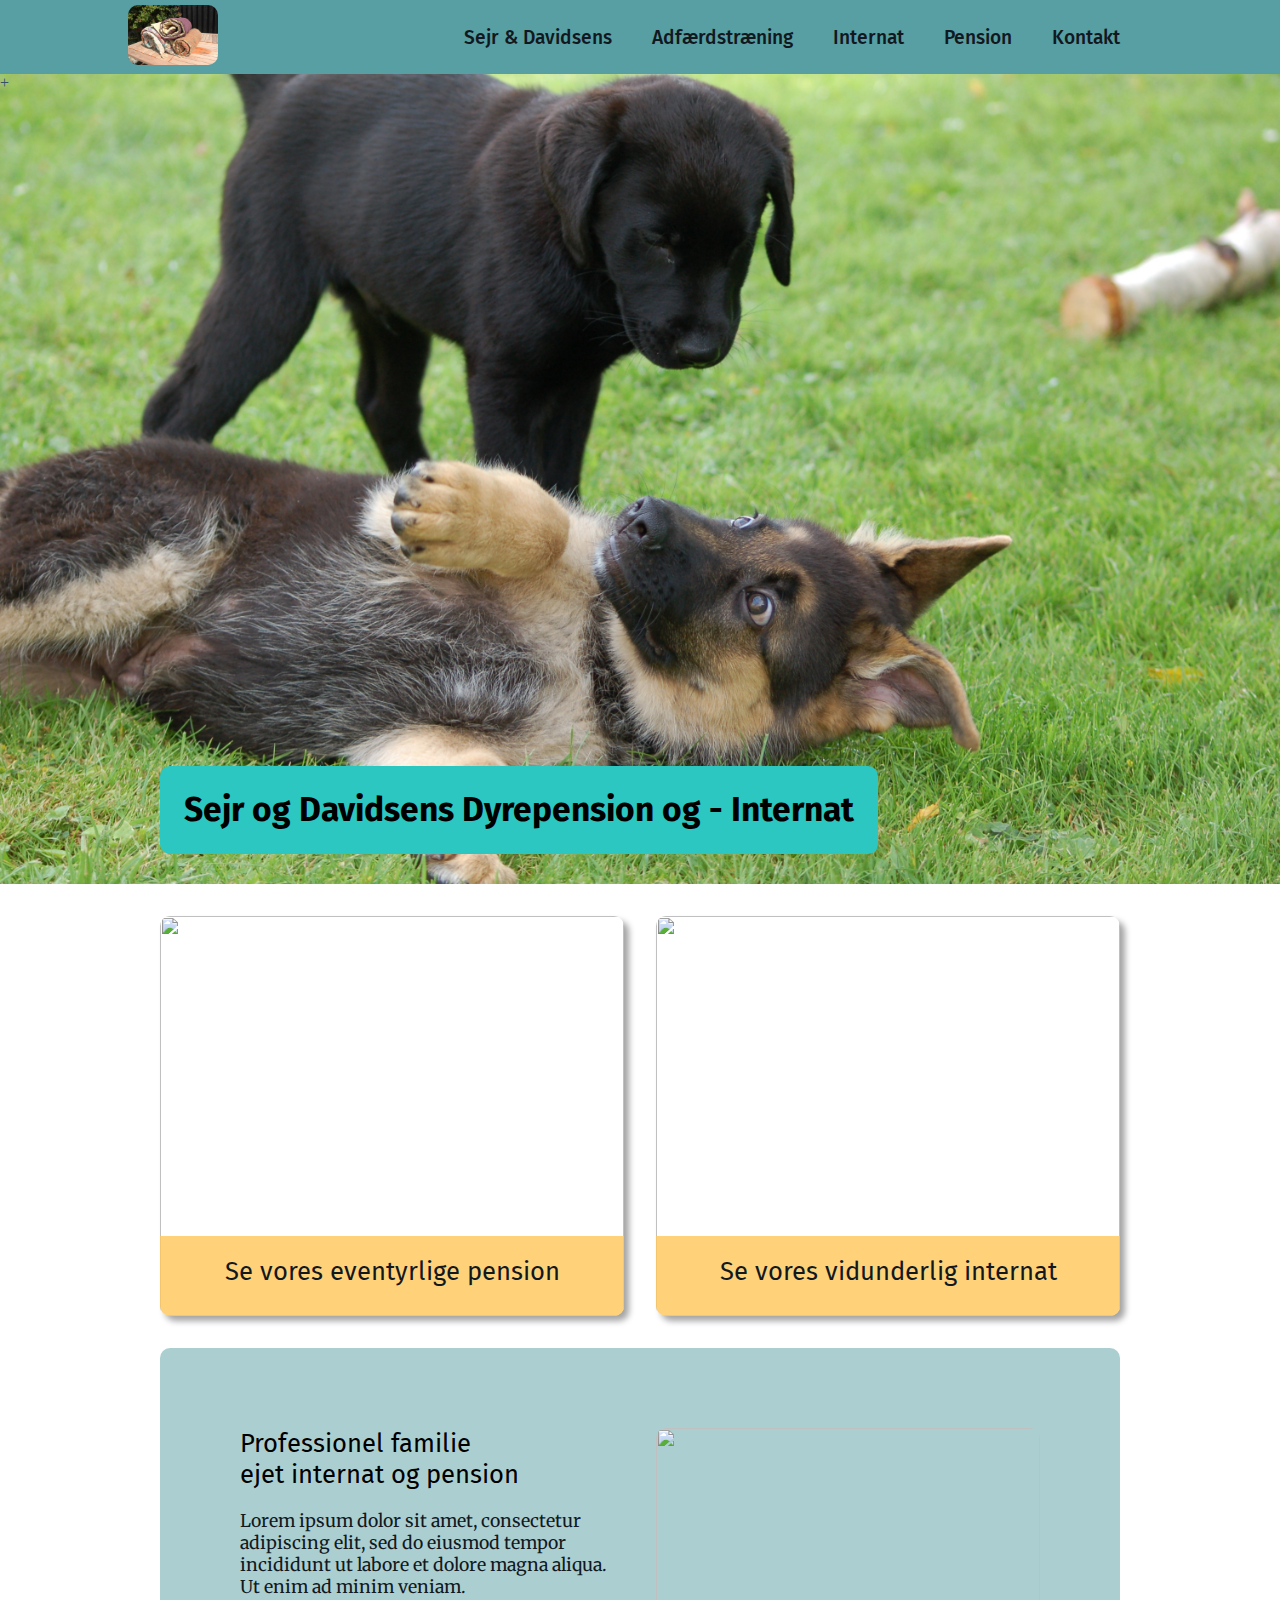
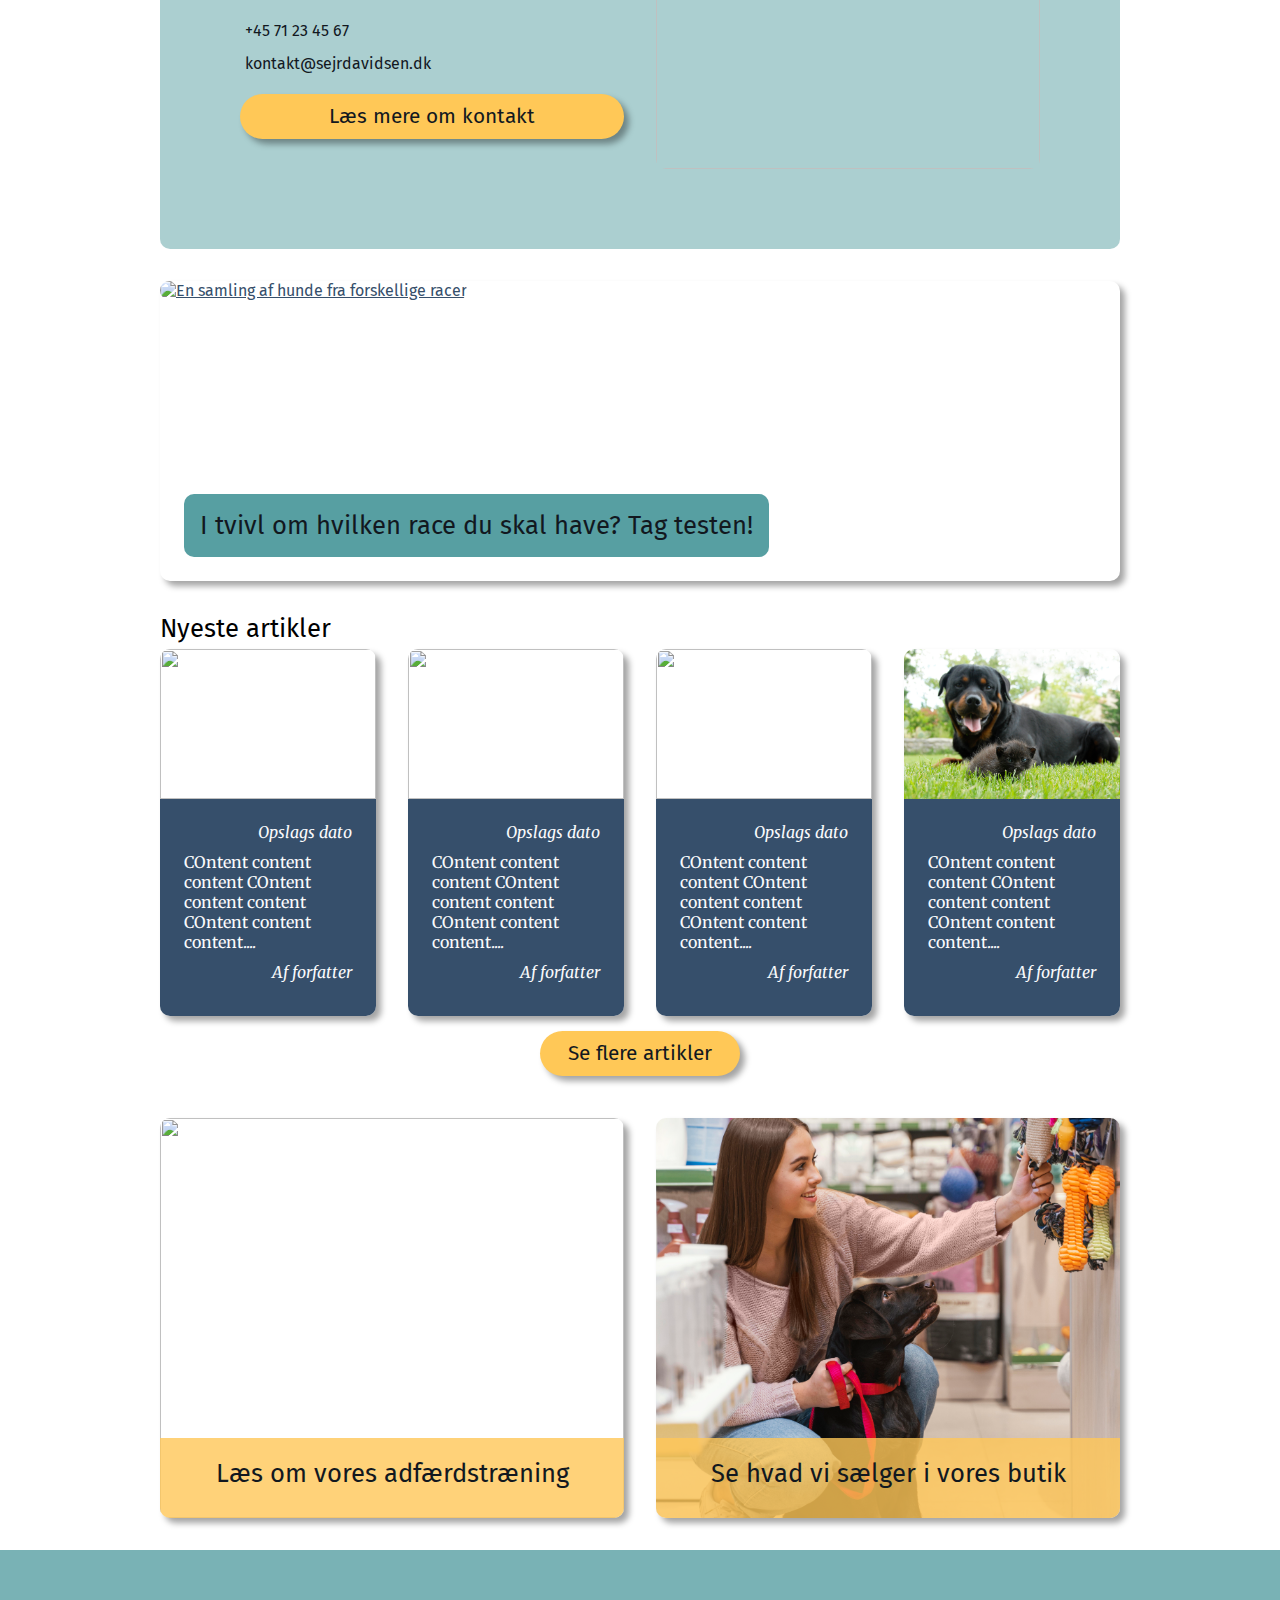
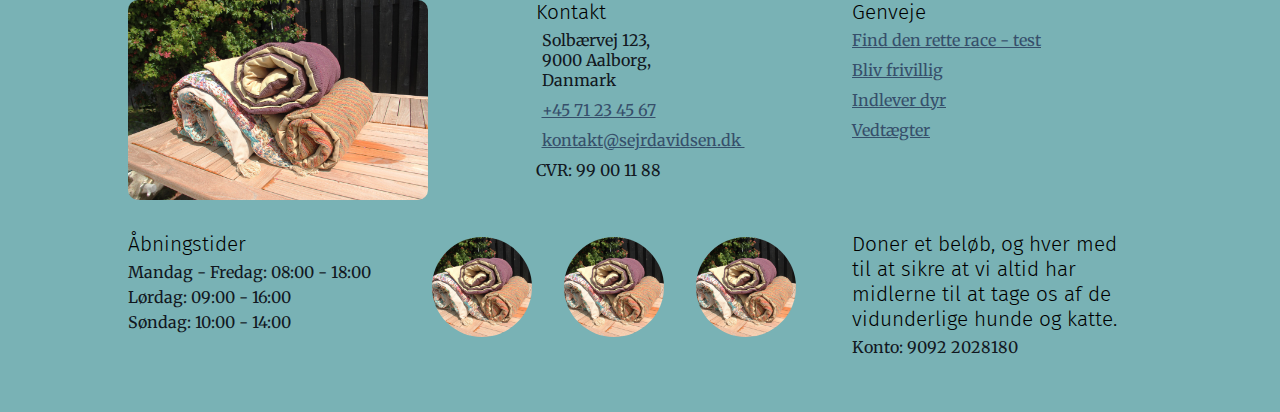
==== commit 039988d4: "Tilføjet noget javascript" ====
--- a/index.html
+++ b/index.html
@@ -23,19 +23,19 @@
         <!-- HUSK UPDATE ALT TEKST!-->
         <nav>
 
-            <div class="dropdown"><a href="#" class="dropdownBtn">Sejr & Davidsens <i
+            <div class="dropdown "><a href="#" class="dropdownBtn">Sejr & Davidsens <i
                         class="fa fa-caret-down "></i></a><!-- HUSK UPDATE LINK!-->
                 <div class="dropdown-content">
-                    <a href="om-os.html">Om Os</a> <!-- HUSK UPDATE LINK!-->
-                    <a href="#">Artikler</a> <!-- HUSK UPDATE LINK!-->
-                    <a href="#">Fysisk Butik</a> <!-- HUSK UPDATE LINK!-->
-
-                </div>
-            </div>
-            <a href="#">Adfærdstræning</a>
-            <a href="internat.html">Internat</a>
-            <a href="#">Pension</a>
-            <a href="#">Kontakt</a>
+                    <a href="om-os.html" class="navItem">Om Os</a> <!-- HUSK UPDATE LINK!-->
+                    <a href="#" class="navItem">Artikler</a> <!-- HUSK UPDATE LINK!-->
+                    <a href="#" class="navItem">Fysisk Butik</a> <!-- HUSK UPDATE LINK!-->
+
+                </div>
+            </div>
+            <a href="#" class="navItem">Adfærdstræning</a>
+            <a href="internat.html" class="navItem">Internat</a>
+            <a href="#" class="navItem">Pension</a>
+            <a href="#" class="navItem">Kontakt</a>
             <button><i class="fa-solid fa-user"></i></button>
         </nav>
     </header>
@@ -53,7 +53,7 @@
                     <p> Se vores eventyrlige pension</p>
                 </div>
             </a>
-            <a href="#" class="focusEntryPoint"><!-- HUSK UPDATE LINK!-->
+            <a href="./internat.html" class="focusEntryPoint"><!-- HUSK UPDATE LINK!-->
 
                 <img src="./assets/img/internat-hunde.jpg" alt=""> <!-- HUSK UPDATE ALT TEKST!-->
                 <div>
--- a/assets/css/style.css
+++ b/assets/css/style.css
@@ -6,7 +6,7 @@
 :root {
 
     /* COLORS */
-    --primaryColor: #589FA3;
+    --primaryColor: hsl(183, 30%, 49%);
     --primaryColorTranparent50: hsl(183, 30%, 49%, .5);
     --primaryColorTranparent80: hsl(183, 30%, 49%, .8);
     --secondaryColor: #2BC7C0;
@@ -67,6 +67,8 @@
 }
 
 
+
+
 /* --- GENERALS --- */
 
 
@@ -187,7 +189,6 @@
 
     nav {
         display: flex;
-        /* overflow: hidden; */
 
         a {
             font-size: 1.2rem;
@@ -240,7 +241,7 @@
 }
 
 /* --- GLOBAL NAVIGATION --- */
-.globalNav {
+.localNav {
     grid-column: 1/3;
     /* grid-row: 1/-1; */
     height: 100vh;
@@ -253,8 +254,6 @@
     top: 50px;
 
     div {
-
-
         margin: var(--mediumSpacing);
 
         i {
@@ -276,11 +275,17 @@
         font-size: 1.2rem;
     }
 
+    i.active {
+        display: inline;
+        font-size: 1.2rem;
+    }
+
     .decor {
         width: 2px;
-        height: 30px;
+        height: 20px;
         color: var(--baseTextDarkColor);
-
+        margin-top: 0;
+        margin-bottom: 0;
     }
 }
 
@@ -372,7 +377,7 @@
     cursor: pointer;
 }
 
-a.btn {
+.btn {
     background: var(--accentColor2);
     padding: var(--smallSpacing) var(--mediumSpacing);
     border-radius: 30px;
@@ -387,18 +392,20 @@
     /* max-width: 300px; */
     min-width: 200px;
     margin: var(--smallSpacing) auto;
+    border: none;
+    transition: .5s;
+
 }
 
 
 /* --- HOVER--- */
 .focusEntryPoint:hover,
 .articleCard:hover,
-a.btn:hover,
+.btn:hover,
 .testFEP:hover,
 .animalCard:hover {
     transform: scale(.99);
     box-shadow: 3px 3px 4px rgba(0, 0, 0, 0.359);
-    transition: .5s;
     text-decoration: none;
 }
 
@@ -409,6 +416,7 @@
     grid-column: span 5;
     border-radius: var(--borderRadius);
     position: relative;
+    transition: .5s;
     box-shadow: var(--shadow);
 
     div {
@@ -434,6 +442,7 @@
 /* --- ARTIKEL CARD --- */
 .articleCard {
     border-radius: var(--borderRadius);
+    transition: .5s;
     box-shadow: var(--shadow);
 
     img {
@@ -486,8 +495,7 @@
     position: relative;
     box-shadow: var(--shadow);
     border-radius: var(--borderRadius);
-
-
+    transition: .5s;
 
     div {
         position: absolute;
@@ -509,6 +517,7 @@
     grid-column: span 1;
     border-radius: var(--borderRadius);
     box-shadow: var(--shadow);
+    transition: .5s;
 
     img {
         border-radius: var(--borderRadius) var(--borderRadius)0 0;
@@ -570,7 +579,7 @@
 
 /* --- CALLOUT TEXT BOX --- */
 .calloutTextbox {
-    grid-column: span 3;
+    /* grid-column: span 3; */
     background: var(--primaryColor);
     border-radius: var(--borderRadius);
     padding-bottom: var(--mediumSpacing);
@@ -759,6 +768,7 @@
             display: grid;
             grid-column: 1/-1;
             grid-template-columns: 1fr 1fr;
+            gap: 32px;
         }
 
 
@@ -773,6 +783,8 @@
             background: none;
             border: none;
             font-size: 1.5rem;
+            transition: .3s;
+
         }
 
         button:hover {
@@ -780,6 +792,277 @@
         }
     }
 
-
-
+}
+
+/* --- INTERNAT --- */
+.animals {
+    background: var(--primaryColor);
+    display: flex;
+    flex-wrap: wrap;
+    border-radius: var(--borderRadius);
+
+    button {
+        border: none;
+        background: none;
+        width: 50%;
+        height: 100px;
+        padding: 0;
+        transition: .3s;
+
+
+        div {
+            background: rgba(255, 255, 255, 0.432);
+            width: 100%;
+            height: 100%;
+            margin: 0;
+            display: flex;
+            justify-content: center;
+            align-items: center;
+            border-radius: var(--borderRadius) var(--borderRadius) 0 0;
+
+
+        }
+
+
+
+        p {
+            font-size: 2.5rem;
+            text-transform: uppercase;
+            font-family: "Fira Sans", sans-serif;
+            font-weight: 500;
+            letter-spacing: 5px;
+        }
+    }
+
+
+
+    button#dog,
+    button#cat {
+        background-position: center;
+        background-repeat: no-repeat;
+        background-size: cover;
+
+    }
+
+    button#dog {
+        border-radius: 0 var(--borderRadius) 0 0;
+        /* UPDATE BILLEDE!! */
+        background-image: url("../img/hero.jpg");
+
+        div {
+            border-radius: 0 var(--borderRadius) 0 0;
+        }
+    }
+
+    button#cat {
+        border-radius: var(--borderRadius)0 0 0;
+        /* UPDATE BILLEDE!! */
+        background-image: url("../img/kat-i-skab.jpg");
+
+        div {
+            border-radius: var(--borderRadius)0 0 0;
+
+        }
+    }
+
+    div.active {
+        background: var(--accentColor2Tranparent80);
+    }
+
+    button:hover div {
+        background: var(--accentColor2Tranparent80);
+    }
+
+    .filterContainer {
+        width: 25%;
+        border-radius: 0 0 0 var(--borderRadius);
+        background: var(--accentColor1);
+        padding: var(--standardSpacing);
+        display: flex;
+        flex-direction: column;
+        align-items: end;
+        gap: var(--smallSpacing);
+
+
+        h3 {
+            color: var(--baseTextLightColor);
+            font-size: 1rem;
+            cursor: pointer;
+        }
+
+        i.active {
+            color: var(--accentColor2);
+        }
+
+        .filterGroup {
+            position: relative;
+
+
+
+        }
+    }
+
+    .animalContainer {
+        width: 75%;
+        display: grid;
+        grid-template-columns: 1fr 1fr;
+        gap: 32px;
+        padding: var(--xLargeSpacing);
+    }
+
+}
+
+.options {
+    position: absolute;
+    right: -115px;
+    top: 0;
+    background: var(--accentColor2);
+    border-radius: 3px;
+    display: flex;
+    flex-direction: column;
+    gap: 7px;
+    padding: var(--standardSpacing) var(--smallSpacing);
+    box-shadow: 3px 3px 3px rgba(0, 0, 0, 0.137);
+    accent-color: var(--accentColor1);
+
+    toogle {
+        font-family: "Fira Sans", sans-serif;
+        color: var(--baseTextDarkColor);
+
+    }
+}
+
+/* --- TEST --- */
+
+.testStart {
+    h2 {
+        text-align: center;
+    }
+
+    img {
+        grid-column: span 3;
+        height: 80vh;
+    }
+
+    div {
+        grid-column: span 4;
+        display: flex;
+        flex-direction: column;
+        align-items: center;
+        justify-content: center;
+        gap: 32px;
+    }
+
+}
+
+.testQuestion {
+    h2 {
+        text-align: center;
+    }
+
+    .answerContainer {
+        grid-column: 2/-2;
+        display: flex;
+        gap: 32px;
+
+        .testAnswer {
+            background: var(--primaryColor);
+            border-radius: var(--borderRadius);
+            display: flex;
+            width: calc(100% / 3);
+            flex-direction: column;
+            justify-content: center;
+            align-items: center;
+            padding: var(--standardSpacing);
+            border: none;
+            box-shadow: var(--shadow);
+            transition: .3s;
+
+        }
+
+
+        .testAnswer:hover {
+            transform: rotate(2deg);
+
+        }
+
+        .testAnswer.active {
+            transform: rotate(2deg) scale(1.1);
+
+
+        }
+    }
+
+    .buttons {
+        grid-column: 2/-2;
+        display: flex;
+        justify-content: center;
+        align-items: center;
+
+        .back {
+            border: none;
+            background: none;
+            font-size: 2rem;
+        }
+
+        .btn {
+            margin: var(--standardSpacing);
+        }
+    }
+
+}
+
+.testResult {
+
+    h1,
+    h2 {
+        grid-column: 1/-1;
+        text-align: center;
+
+    }
+
+    img {
+        width: 25%
+    }
+
+    .resultContainer {
+        display: grid;
+        grid-template-columns: 1fr 1fr;
+        column-gap: 15px;
+        margin: var(--largeSpacing);
+        margin-left: 15px;
+    }
+
+    .result {
+        grid-column: 1/-1;
+        display: flex;
+        gap: 15px;
+        background: var(--primaryColorTranparent50);
+        border-radius: var(--borderRadius);
+
+
+    }
+
+
+
+
+    .attributesContainer {
+        display: flex;
+        flex-wrap: wrap;
+        gap: 15px;
+
+        i {
+            font-size: 20px;
+        }
+
+        .animalAttributContainer {
+            width: calc(100% / 2 - 8px);
+        }
+    }
+}
+
+
+/** SPECIFICITY FIX SKAL VÆRE TIL SIDST I CSS FILEN */
+.hidden {
+    display: none;
 }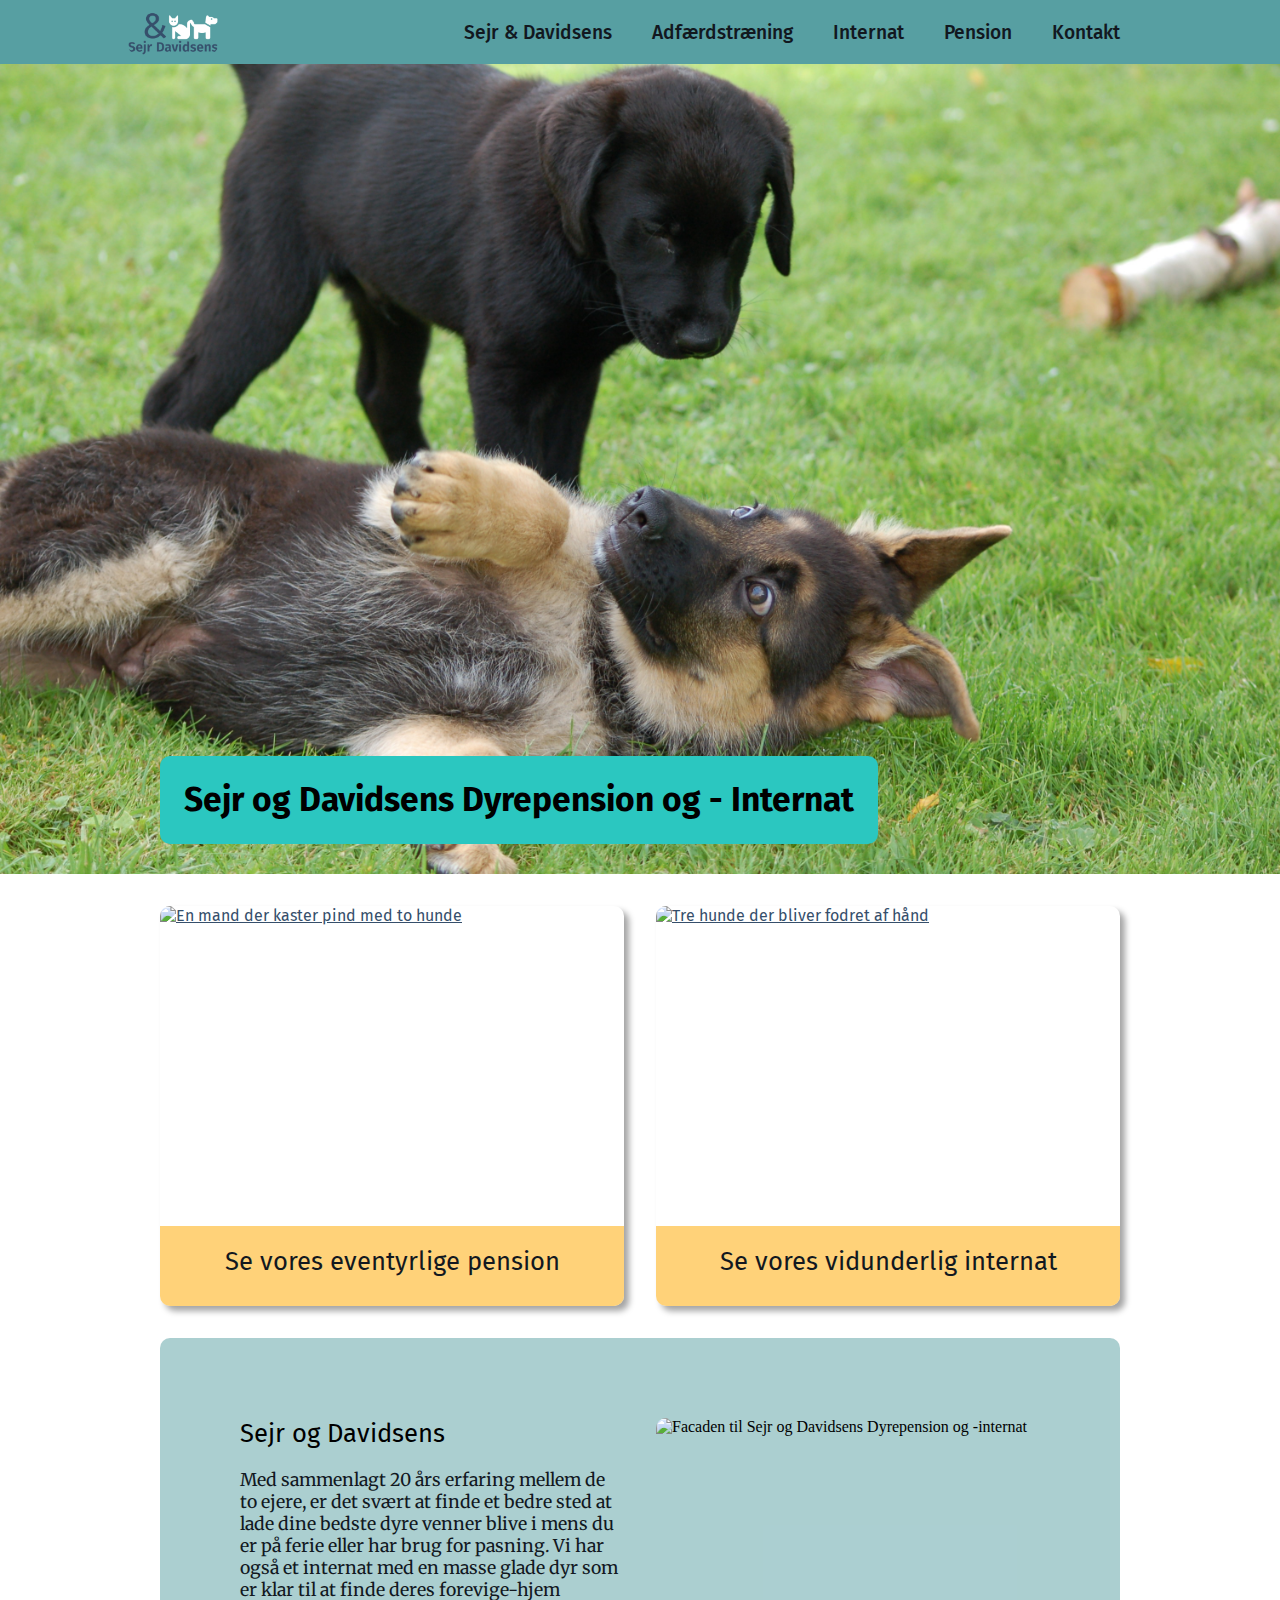
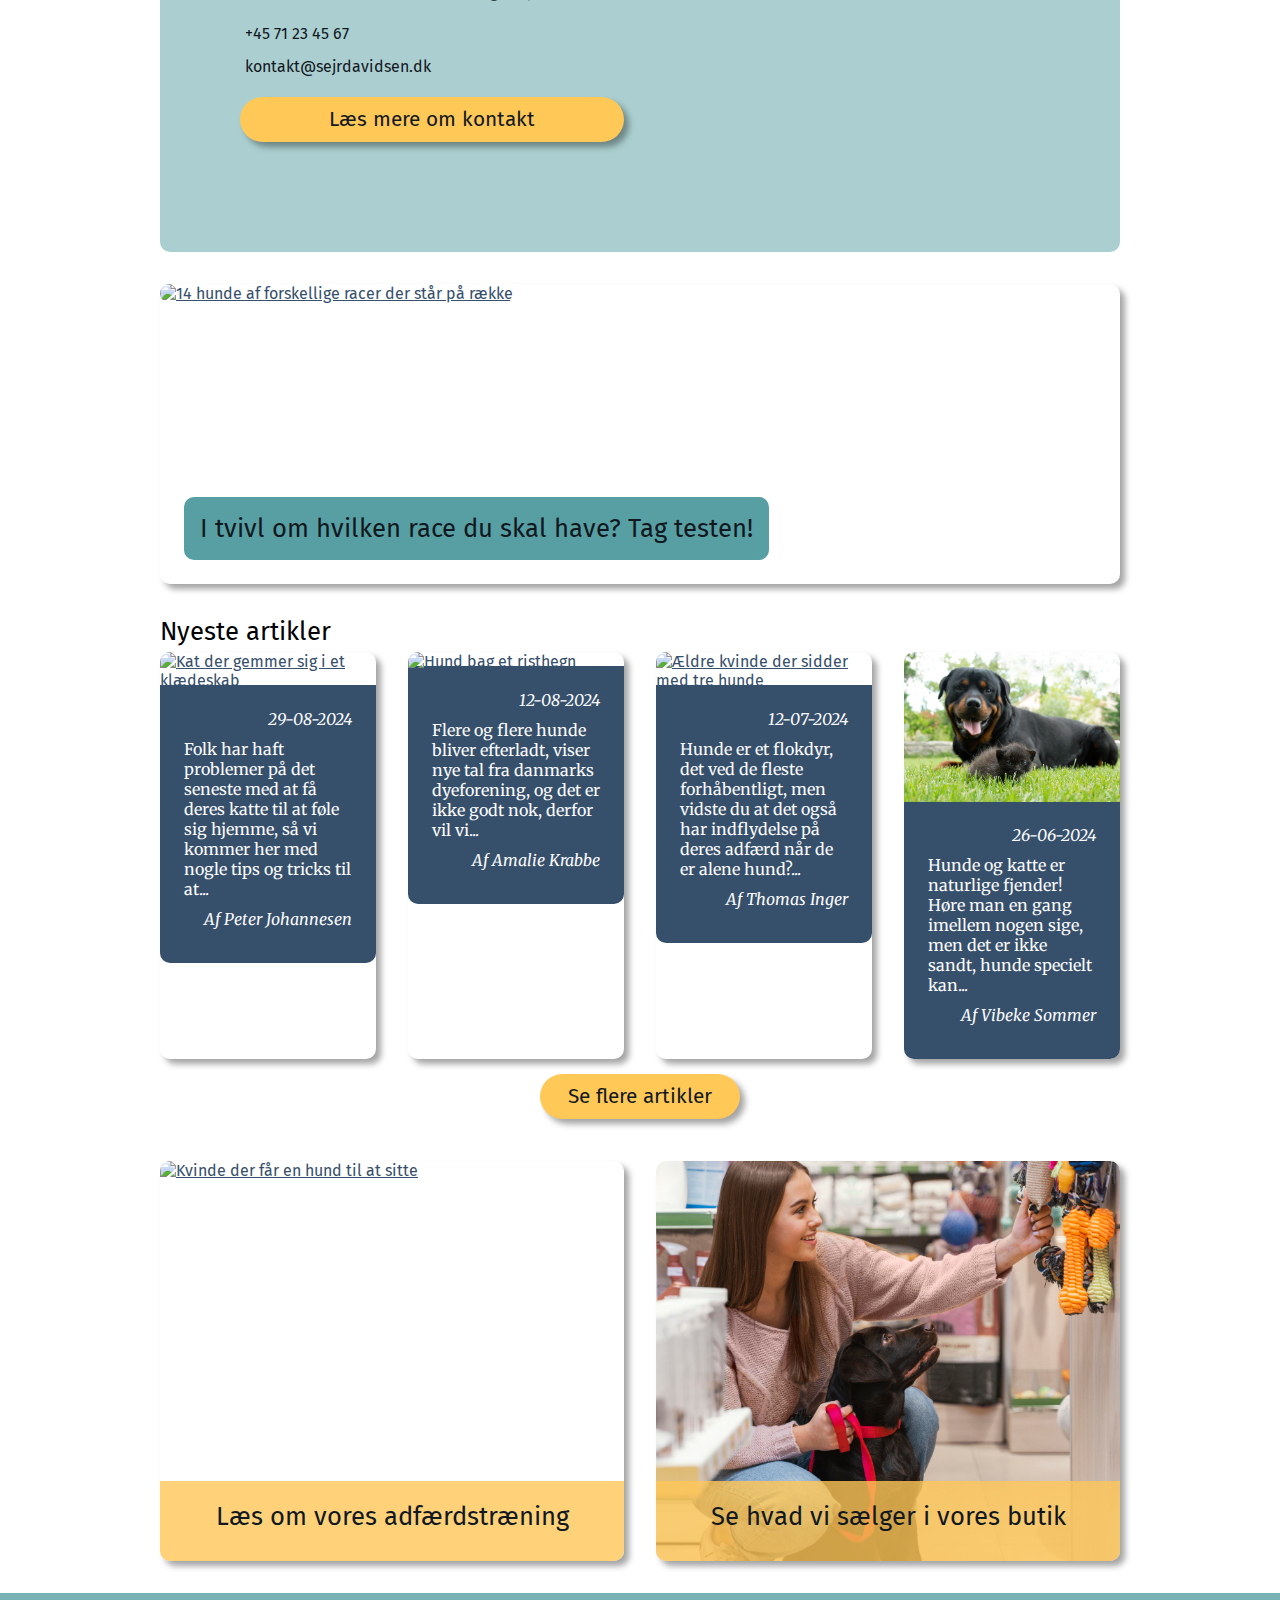
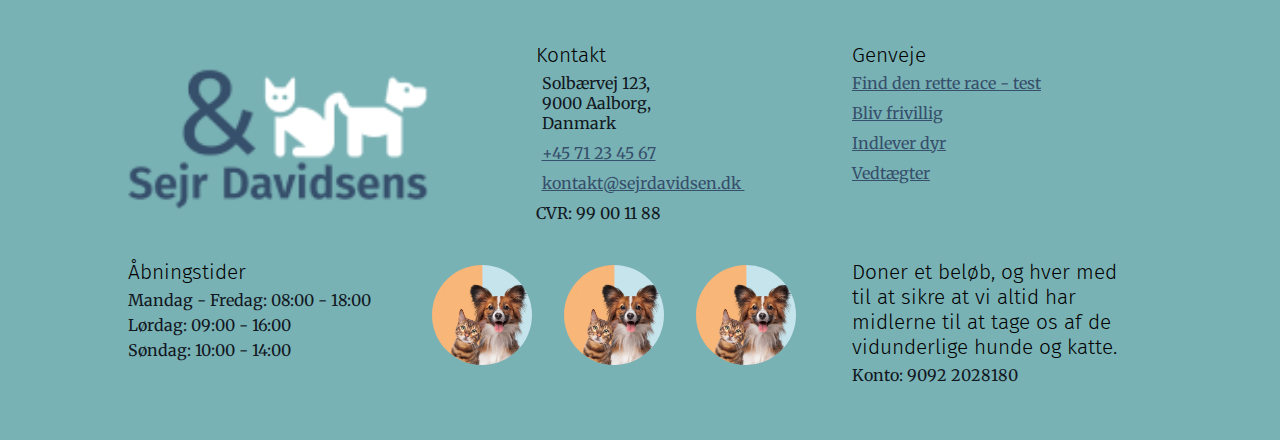
==== commit 3fd06b21: "Opdatering af billeder" ====
--- a/index.html
+++ b/index.html
@@ -19,16 +19,16 @@
 
 <body>
     <header>
-        <a href="./index.html"><img src="./assets/img/placeholder.jpg" alt="" class="logo"></a>
-        <!-- HUSK UPDATE ALT TEKST!-->
+        <a href="./index.html"><img src="./assets/img/SnDLogo.png"
+                alt="Et ikon af en hund og en kat med teks af internats ejere" class="logo"></a>
+
         <nav>
 
-            <div class="dropdown "><a href="#" class="dropdownBtn">Sejr & Davidsens <i
-                        class="fa fa-caret-down "></i></a><!-- HUSK UPDATE LINK!-->
+            <div class="dropdown "><a class="dropdownBtn">Sejr & Davidsens <i class="fa fa-caret-down "></i></a>
                 <div class="dropdown-content">
-                    <a href="om-os.html" class="navItem">Om Os</a> <!-- HUSK UPDATE LINK!-->
-                    <a href="#" class="navItem">Artikler</a> <!-- HUSK UPDATE LINK!-->
-                    <a href="#" class="navItem">Fysisk Butik</a> <!-- HUSK UPDATE LINK!-->
+                    <a href="om-os.html" class="navItem">Om Os</a>
+                    <a href="#" class="navItem">Artikler</a>
+                    <a href="#" class="navItem">Fysisk Butik</a>
 
                 </div>
             </div>
@@ -43,19 +43,19 @@
     <main class="zeroMarginTopBottom">
         <section class="hero fullWidth">
             <h1>Sejr og Davidsens Dyrepension og - Internat</h1>
-            <div class="scrollIndicator">+</div>
+
         </section>
         <section>
-            <a href="#" class="focusEntryPoint "><!-- HUSK UPDATE LINK!-->
-
-                <img src="./assets/img/pension.jpg" alt=""> <!-- HUSK UPDATE ALT TEKST!-->
+            <a href="#" class="focusEntryPoint ">
+
+                <img src="./assets/img/pension.jpg" alt="En mand der kaster pind med to hunde">
                 <div>
                     <p> Se vores eventyrlige pension</p>
                 </div>
             </a>
-            <a href="./internat.html" class="focusEntryPoint"><!-- HUSK UPDATE LINK!-->
-
-                <img src="./assets/img/internat-hunde.jpg" alt=""> <!-- HUSK UPDATE ALT TEKST!-->
+            <a href="./internat.html" class="focusEntryPoint">
+
+                <img src="./assets/img/internat-hunde.jpg" alt="Tre hunde der bliver fodret af hånd">
                 <div>
                     <p>Se vores vidunderlig internat</p>
                 </div>
@@ -64,22 +64,24 @@
 
         <section class="indexIntro">
             <div class="halfWidth">
-                <h2>Professionel familie ejet internat og pension</h2>
-                <p>Lorem ipsum dolor sit amet, consectetur adipiscing elit, sed do eiusmod tempor incididunt ut labore
-                    et dolore magna aliqua. Ut enim ad minim veniam.</p>
+                <h2>Sejr og Davidsens</h2>
+                <p>Med sammenlagt 20 års erfaring mellem de to ejere, er det svært at finde et bedre sted at lade dine
+                    bedste dyre venner blive i mens du er på ferie eller har brug for pasning. Vi har også et internat
+                    med en masse glade dyr som er klar til at finde deres forevige-hjem</p>
                 <div> <i class="fa-solid fa-phone"></i><a href="tel:"> +45 71 23 45 67</a></div>
                 <div><i class="fa-solid fa-at"></i><a href="mailto:">kontakt@sejrdavidsen.dk </a></div>
-                <a href="#" class="btn">Læs mere om kontakt</a><!-- HUSK UPDATE LINK!-->
-
-            </div>
-            <img src="./assets/img/kontakt-bygning.JPG" alt="" class="halfWidth"><!-- HUSK UPDATE ALT TEKST!-->
+                <a href="#" class="btn">Læs mere om kontakt</a>
+
+            </div>
+            <img src="./assets/img/kontakt-internat-facade.jpg"
+                alt="Facaden til Sejr og Davidsens Dyrepension og -internat" class="halfWidth">
         </section>
 
         <section>
-            <a href="#" class="testFEP "><!-- HUSK UPDATE LINK!-->
-
-                <img src="./assets/img/test-hunde.jpg" alt="En samling af hunde fra forskellige racer">
-                <!-- HUSK UPDATE ALT TEKST!-->
+            <a href="./find-din-race-test.html" class="testFEP ">
+
+                <img src="./assets/img/test-hunde.jpg" alt="14 hunde af forskellige racer der står på række">
+
                 <div>
                     <h2>I tvivl om hvilken race du skal have? Tag testen!</h2>
                 </div>
@@ -89,61 +91,65 @@
         <section class="articles">
             <h2>Nyeste artikler</h2>
             <div class="articleContainer">
-                <a href="#" class="articleCard "><!-- HUSK UPDATE LINK!-->
-
-                    <img src="./assets/img/kat-i-skab.jpg" alt=""> <!-- HUSK UPDATE ALT TEKST!-->
-                    <div>
-                        <p class="date">Opslags dato</p>
-                        <p class="content">COntent content content COntent content content COntent content content....
-                        </p>
-                        <p class="author">Af forfatter</p>
-                    </div>
-                </a>
-                <a href="#" class="articleCard "><!-- HUSK UPDATE LINK!-->
-
-                    <img src="./assets/img/hund-i-bur.jpg" alt=""> <!-- HUSK UPDATE ALT TEKST!-->
-                    <div>
-                        <p class="date">Opslags dato</p>
-                        <p class="content">COntent content content COntent content content COntent content content....
-                        </p>
-                        <p class="author">Af forfatter</p>
-                    </div>
-                </a>
-                <a href="#" class="articleCard "><!-- HUSK UPDATE LINK!-->
-
-                    <img src="./assets/img/internatmedarbejder-hunde.jpg" alt=""> <!-- HUSK UPDATE ALT TEKST!-->
-                    <div>
-                        <p class="date">Opslags dato</p>
-                        <p class="content">COntent content content COntent content content COntent content content....
-                        </p>
-                        <p class="author">Af forfatter</p>
-                    </div>
-                </a>
-                <a href="#" class="articleCard "><!-- HUSK UPDATE LINK!-->
-
-                    <img src="./assets/img/hund-og-killing.jpg" alt=""> <!-- HUSK UPDATE ALT TEKST!-->
-                    <div>
-                        <p class="date">Opslags dato</p>
-                        <p class="content">COntent content content COntent content content COntent content content....
-                        </p>
-                        <p class="author">Af forfatter</p>
-                    </div>
-                </a>
-            </div>
-            <a href="#" class="btn">Se flere artikler</a><!-- HUSK UPDATE LINK!-->
+                <a href="#" class="articleCard ">
+
+                    <img src="./assets/img/kat-i-skab.jpg" alt="Kat der gemmer sig i et klædeskab">
+                    <div>
+                        <p class="date">29-08-2024 </p>
+                        <p class="content">Folk har haft problemer på det seneste med at få deres katte til at føle sig
+                            hjemme, så vi kommer her med nogle tips og tricks til at...
+                        </p>
+                        <p class="author">Af Peter Johannesen</p>
+                    </div>
+                </a>
+                <a href="#" class="articleCard ">
+
+                    <img src="./assets/img/hund-i-bur.jpg" alt="Hund bag et risthegn">
+                    <div>
+                        <p class="date">12-08-2024</p>
+                        <p class="content">Flere og flere hunde bliver efterladt, viser nye tal fra danmarks
+                            dyeforening, og det er ikke godt nok, derfor vil vi...
+                        </p>
+                        <p class="author">Af Amalie Krabbe</p>
+                    </div>
+                </a>
+                <a href="#" class="articleCard ">
+
+                    <img src="./assets/img/internatmedarbejder-hunde.jpg" alt="Ældre kvinde der sidder med tre hunde">
+                    <div>
+                        <p class="date">12-07-2024</p>
+                        <p class="content">Hunde er et flokdyr, det ved de fleste forhåbentligt, men vidste du at det
+                            også har indflydelse på deres adfærd når de er alene hund?...
+                        </p>
+                        <p class="author">Af Thomas Inger</p>
+                    </div>
+                </a>
+                <a href="#" class="articleCard ">
+
+                    <img src="./assets/img/hund-og-killing.jpg" alt="Stor hund som ligger bag en lille killing">
+                    <div>
+                        <p class="date">26-06-2024</p>
+                        <p class="content">Hunde og katte er naturlige fjender! Høre man en gang imellem nogen sige, men
+                            det er ikke sandt, hunde specielt kan...
+                        </p>
+                        <p class="author">Af Vibeke Sommer</p>
+                    </div>
+                </a>
+            </div>
+            <a href="#" class="btn">Se flere artikler</a>
 
         </section>
         <section>
-            <a href="#" class="focusEntryPoint "><!-- HUSK UPDATE LINK!-->
-
-                <img src="./assets/img/traning.jpg" alt=""> <!-- HUSK UPDATE ALT TEKST!-->
+            <a href="#" class="focusEntryPoint ">
+
+                <img src="./assets/img/traning.jpg" alt="Kvinde der får en hund til at sitte">
                 <div>
                     <p> Læs om vores adfærdstræning</p>
                 </div>
             </a>
-            <a href="#" class="focusEntryPoint"><!-- HUSK UPDATE LINK!-->
-
-                <img src="./assets/img/butik.jpg" alt=""> <!-- HUSK UPDATE ALT TEKST!-->
+            <a href="#" class="focusEntryPoint">
+
+                <img src="./assets/img/butik.jpg" alt="Ung kvinde med hvalp i dyrehandel, kigger på hunde legetøj">
                 <div>
                     <p>Se hvad vi sælger i vores butik</p>
                 </div>
@@ -154,7 +160,8 @@
     <footer>
 
         <div class="footerTop">
-            <img src="./assets/img/placeholder.jpg" alt="" class="logo"><!-- HUSK UPDATE ALT TEKST!-->
+            <img src="./assets/img/SnDLogo.png" alt="Et ikon af en hund og en kat med teks af internats ejere"
+                class="logo">
             <div class="contactInfo">
                 <h3>Kontakt</h3>
                 <div class="address">
@@ -169,9 +176,9 @@
             </div>
             <div class="sitemap">
                 <h3>Genveje</h3>
-                <a href="#">Find den rette race - test</a>
-                <a href="#">Bliv frivillig</a>
-                <a href="#">Indlever dyr</a>
+                <a href="find-din-race-test.html">Find den rette race - test</a>
+                <a href="om-os.html#frivillig">Bliv frivillig</a>
+                <a href="internat.html#indlevering">Indlever dyr</a>
                 <a href="#">Vedtægter</a>
             </div>
         </div>
@@ -183,9 +190,12 @@
                 <p>Søndag: 10:00 - 14:00 </p>
             </div>
             <div class="sponsers">
-                <a href="#"><img src="./assets/img/placeholder.jpg" alt=""></a><!-- HUSK UPDATE ALT TEKST!-->
-                <a href="#"><img src="./assets/img/placeholder.jpg" alt=""></a><!-- HUSK UPDATE ALT TEKST!-->
-                <a href="#"><img src="./assets/img/placeholder.jpg" alt=""></a><!-- HUSK UPDATE ALT TEKST!-->
+                <a href="#"><img src="./assets/img/sponser-placeholder.jpg"
+                        alt="Et billede af en hund og kat sammen til placeholder af sponsere ikoner."></a>
+                <a href="#"><img src="./assets/img/sponser-placeholder.jpg"
+                        alt="Et billede af en hund og kat sammen til placeholder af sponsere ikoner."></a>
+                <a href="#"><img src="./assets/img/sponser-placeholder.jpg"
+                        alt="Et billede af en hund og kat sammen til placeholder af sponsere ikoner."></a>
             </div>
             <div class="donate">
                 <h3>Doner et beløb, og hver med til at sikre at vi altid har midlerne til at tage os af de vidunderlige
--- a/assets/css/style.css
+++ b/assets/css/style.css
@@ -518,6 +518,7 @@
     border-radius: var(--borderRadius);
     box-shadow: var(--shadow);
     transition: .5s;
+    height: 265px;
 
     img {
         border-radius: var(--borderRadius) var(--borderRadius)0 0;
@@ -805,7 +806,7 @@
         border: none;
         background: none;
         width: 50%;
-        height: 100px;
+        height: 200px;
         padding: 0;
         transition: .3s;
 
@@ -846,8 +847,7 @@
 
     button#dog {
         border-radius: 0 var(--borderRadius) 0 0;
-        /* UPDATE BILLEDE!! */
-        background-image: url("../img/hero.jpg");
+        background-image: url("../img/hund.jpg");
 
         div {
             border-radius: 0 var(--borderRadius) 0 0;
@@ -856,8 +856,7 @@
 
     button#cat {
         border-radius: var(--borderRadius)0 0 0;
-        /* UPDATE BILLEDE!! */
-        background-image: url("../img/kat-i-skab.jpg");
+        background-image: url("../img/kat.jpg");
 
         div {
             border-radius: var(--borderRadius)0 0 0;
@@ -888,6 +887,7 @@
             color: var(--baseTextLightColor);
             font-size: 1rem;
             cursor: pointer;
+            padding: 10px;
         }
 
         i.active {
@@ -978,6 +978,10 @@
             box-shadow: var(--shadow);
             transition: .3s;
 
+            img {
+                width: unset;
+                max-height: 90px;
+            }
         }
 
 
@@ -1022,7 +1026,8 @@
     }
 
     img {
-        width: 25%
+        width: 30%;
+        border-radius: var(--borderRadius) 0 0 var(--borderRadius);
     }
 
     .resultContainer {
